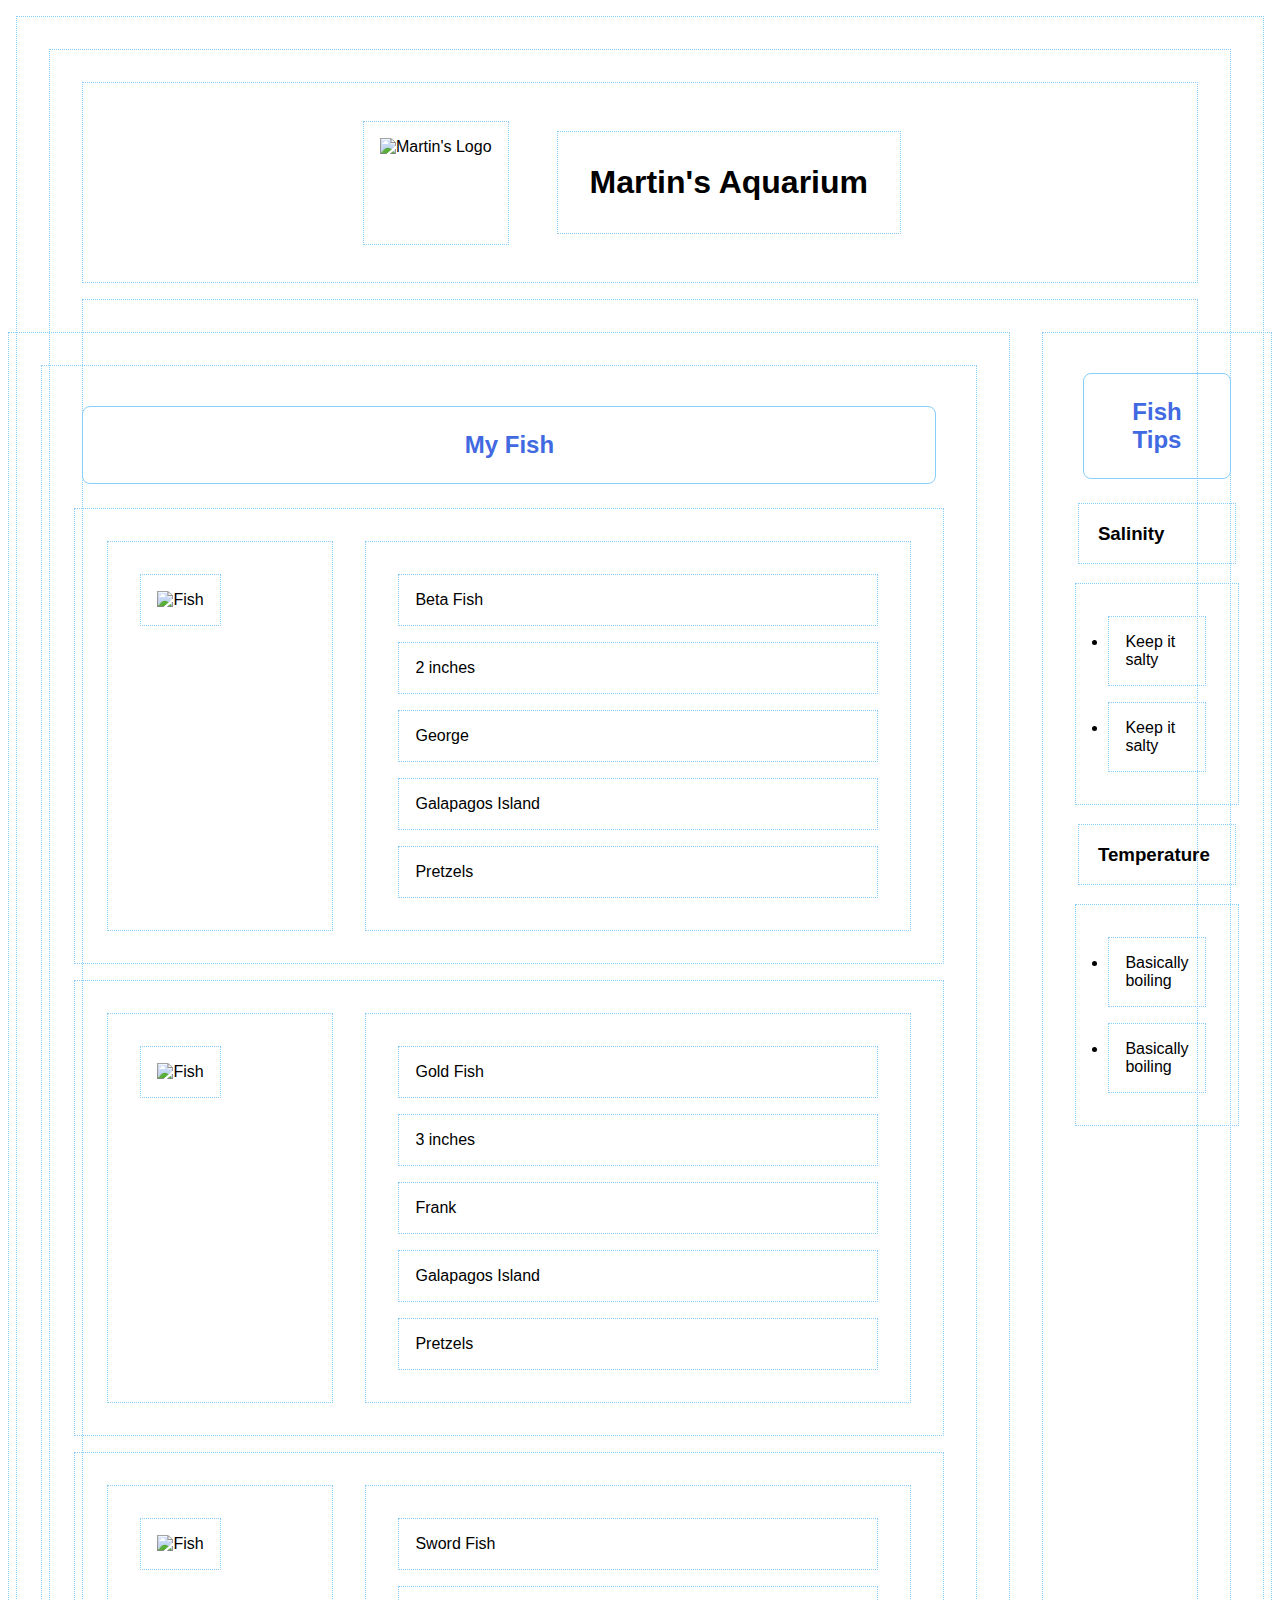
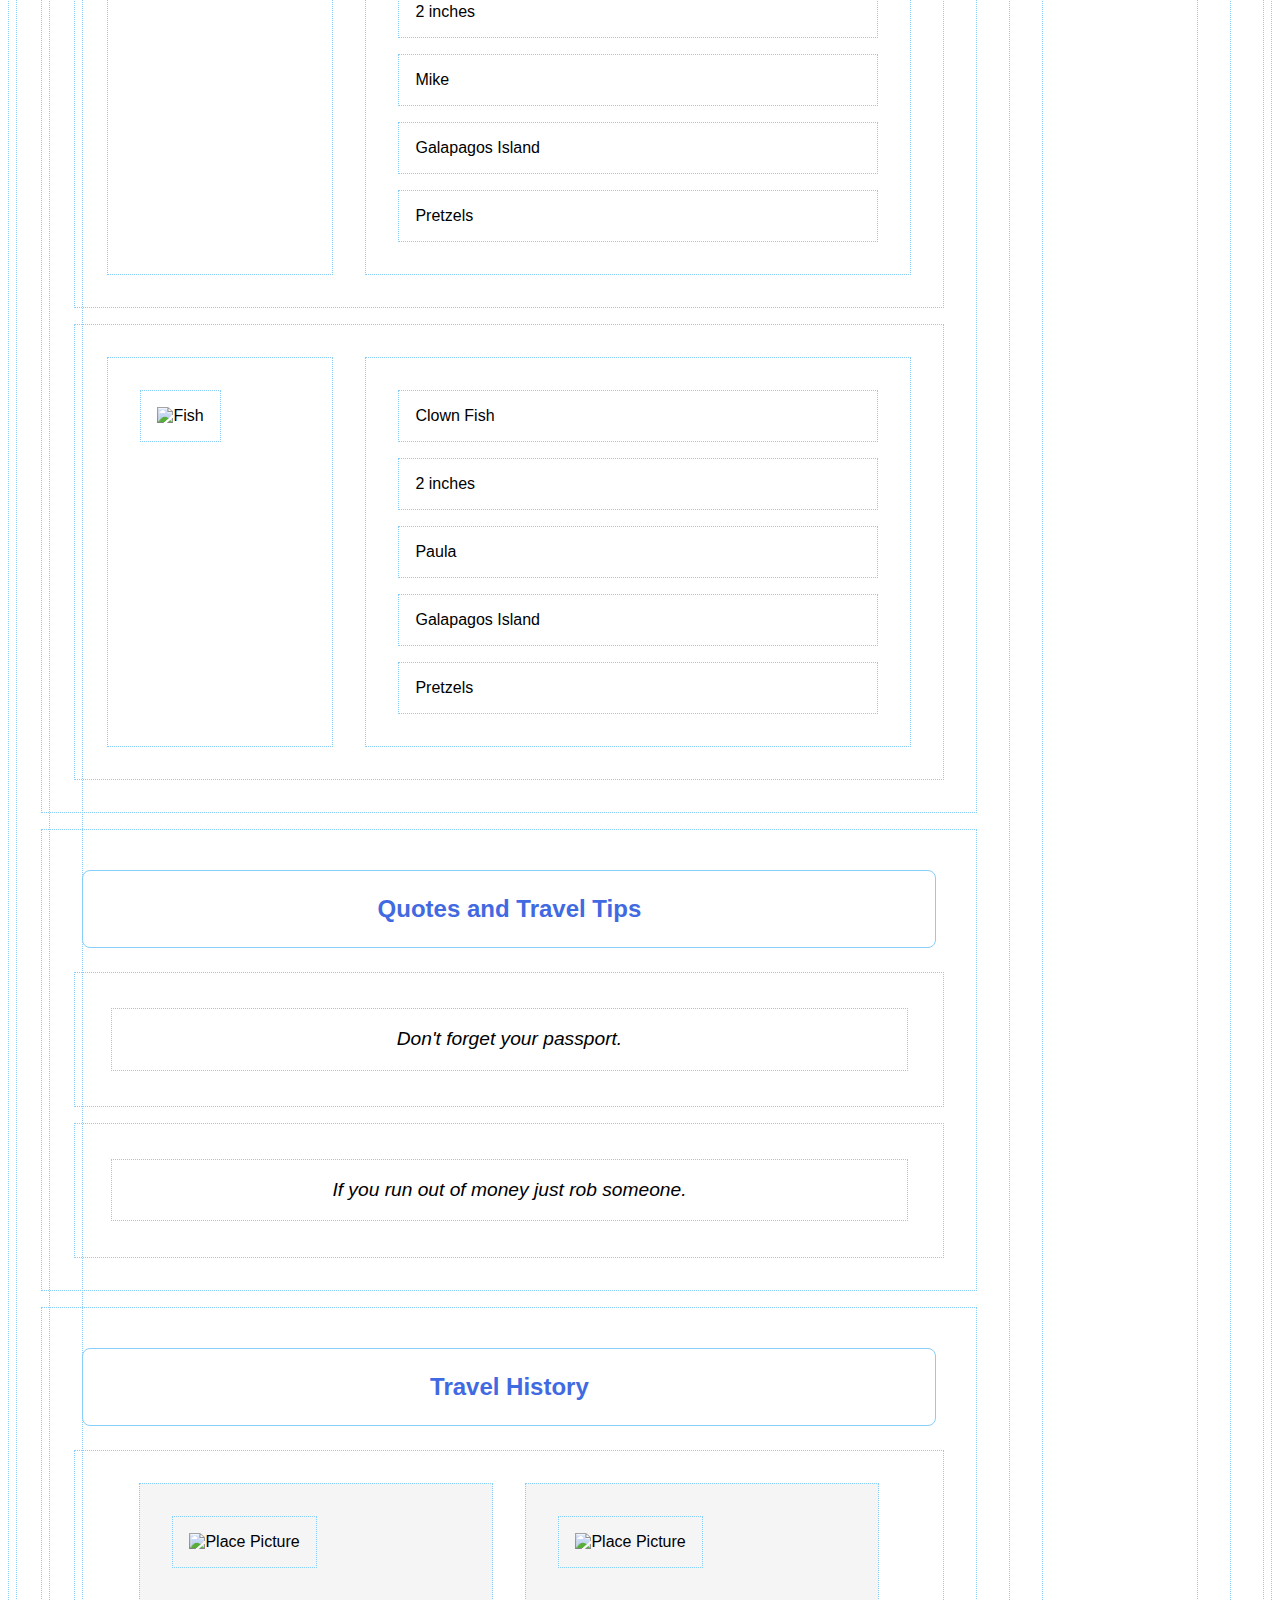
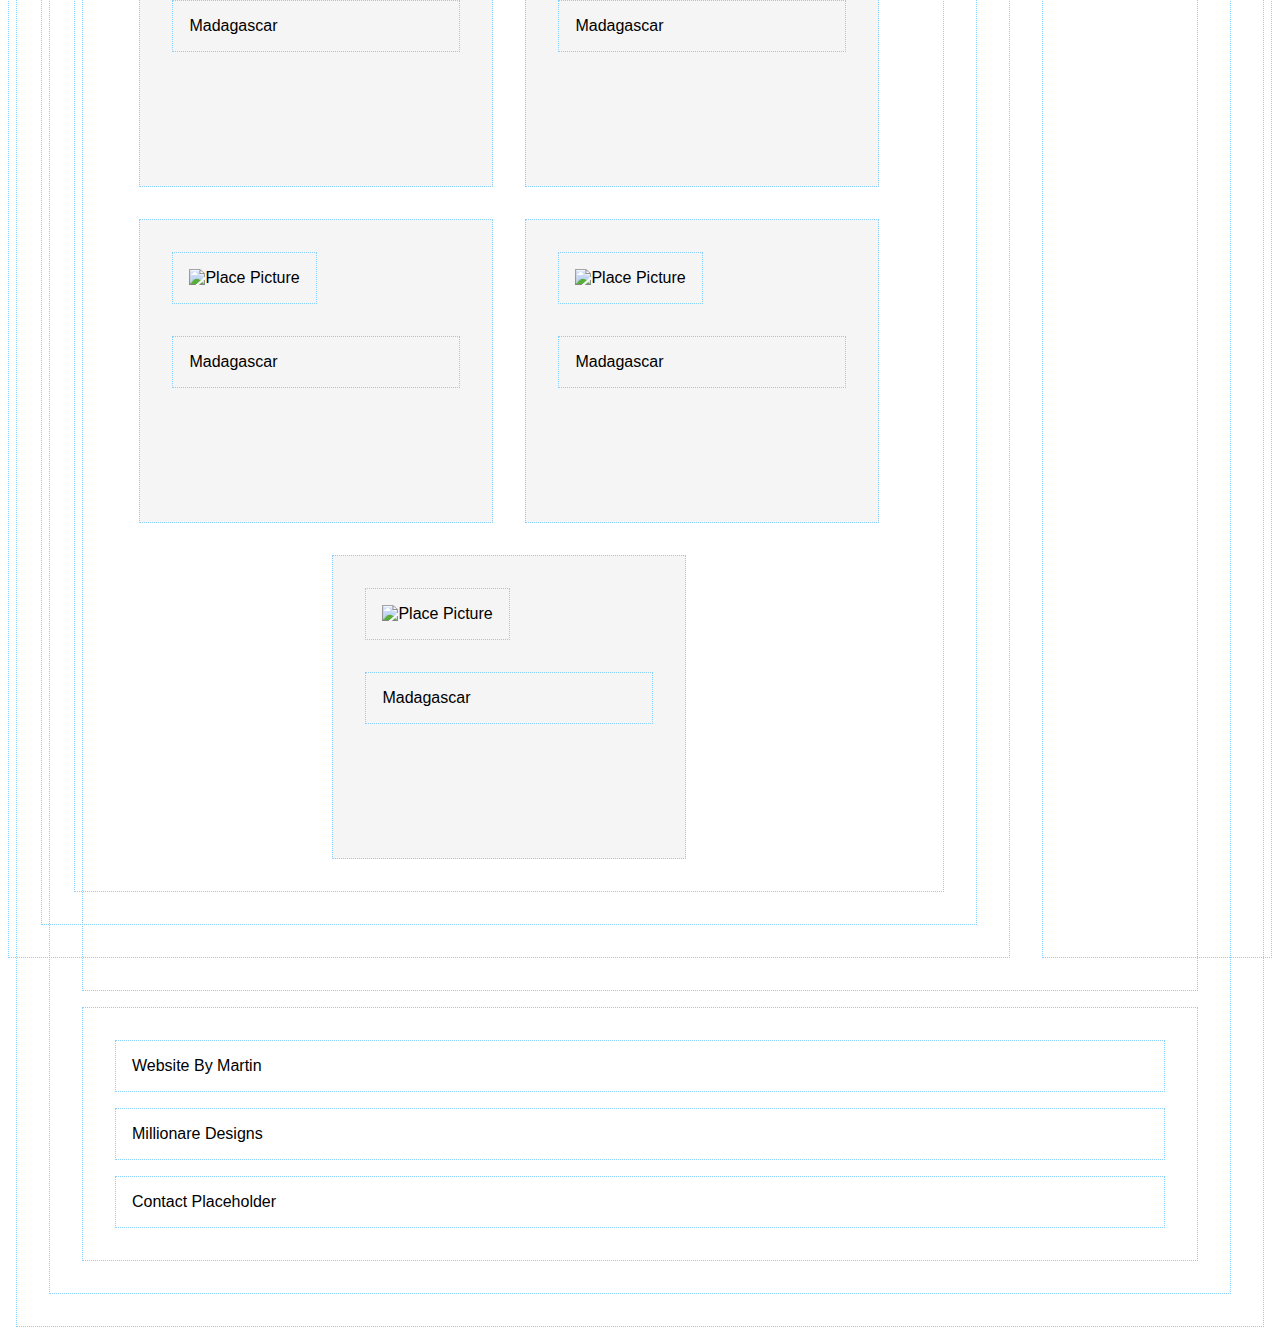
==== index.html @ 2d5947cf "Created basic site framework" ====
<!DOCTYPE html>
<html lang="en">
<head>
    <meta charset="UTF-8">
    <meta name="viewport" content="width=device-width, initial-scale=1.0">
    <link rel="stylesheet" href="styles/main.css">
    <title>Martin's Aquarium</title>
</head>
<body>
    <!-- Page Header -->
    <header class="banner">
        <img src="https://st2.depositphotos.com/4398873/6568/v/600/depositphotos_65685441-stock-illustration-fish-logo-template.jpg" alt="Martin's Logo">
        <h1>Martin's Aquarium</h1>
    </header>
    
    <!-- Main Content Container -->

    <div class="wrapper">
        <main>
            <article>
                <h2 class="section-header">My Fish</h2>
                <section class="fish-card">
                    <div class="img-box">
                        <img class="fish-img" src="https://i.pinimg.com/originals/0d/5f/ab/0d5fab1cb9b0871daa8568bd891f697b.jpg" alt="Fish" >
                    </div>
                    <div class="stat-grid">                    
                        <p class="fish-stats">Beta Fish</p>
                        <p class="fish-stats">2 inches</p>
                        <p class="fish-stats">George</p>
                        <p class="fish-stats">Galapagos Island</p>
                        <p class="fish-stats">Pretzels</p>
                    </div>
                </section>
                <section class="fish-card">
                    <div class="img-box">
                        <img class="fish-img" src="https://i.pinimg.com/originals/0d/5f/ab/0d5fab1cb9b0871daa8568bd891f697b.jpg" alt="Fish" >
                    </div>
                    <div class="stat-grid">
                        <p class="fish-stats">Gold Fish</p>
                        <p class="fish-stats">3 inches</p>
                        <p class="fish-stats">Frank</p>
                        <p class="fish-stats">Galapagos Island</p>
                        <p class="fish-stats">Pretzels</p>
                    </div>
                </section>
                <section class="fish-card">
                    <div class="img-box">
                        <img class="fish-img" src="https://i.pinimg.com/originals/0d/5f/ab/0d5fab1cb9b0871daa8568bd891f697b.jpg" alt="Fish" >
                    </div>
                    <div class="stat-grid">
                        <p class="fish-stats">Sword Fish</p>
                        <p class="fish-stats">2 inches</p>
                        <p class="fish-stats">Mike</p>
                        <p class="fish-stats">Galapagos Island</p>
                        <p class="fish-stats">Pretzels</p>
                    </div>
                </section>
                <section class="fish-card">
                    <div class="img-box">
                        <img class="fish-img" src="https://i.pinimg.com/originals/0d/5f/ab/0d5fab1cb9b0871daa8568bd891f697b.jpg" alt="Fish" >
                    </div>
                    <div class="stat-grid">
                        <p class="fish-stats">Clown Fish</p>
                        <p class="fish-stats">2 inches</p>
                        <p class="fish-stats">Paula</p>
                        <p class="fish-stats">Galapagos Island</p>
                        <p class="fish-stats">Pretzels</p>
                    </div>
                </section>
            </article>
    
            <!-- Quote Container -->
    
            <article class="site-article">
                <h2 class="section-header">Quotes and Travel Tips</h2>
                <blockquote>
                    <p class="personal-quote">Don't forget your passport.</p>
                </blockquote>
                <blockquote>
                    <p class="personal-quote">If you run out of money just rob someone.</p>
                </blockquote>
            </article>
        
            <!-- Location List Container -->
    
            <article class="site-card">
                <h2 class="section-header">Travel History</h2>
                <div class="flex-grid">
                    <section class="location-card">
                        <img src="https://www.telegraph.co.uk/content/dam/Travel/2017/june/madagascar-miavana.jpg" alt="Place Picture" >
                        <p>Madagascar</p>
                    </section>
                    <section class="location-card">
                        <img src="https://www.telegraph.co.uk/content/dam/Travel/2017/june/madagascar-miavana.jpg" alt="Place Picture" >
                        <p>Madagascar</p>
                    </section>
                    <section class="location-card">
                        <img src="https://www.telegraph.co.uk/content/dam/Travel/2017/june/madagascar-miavana.jpg" alt="Place Picture" >
                        <p>Madagascar</p>
                    </section>
                    <section class="location-card">
                        <img src="https://www.telegraph.co.uk/content/dam/Travel/2017/june/madagascar-miavana.jpg" alt="Place Picture" >
                        <p>Madagascar</p>
                    </section>
                    <section class="location-card">
                        <img src="https://www.telegraph.co.uk/content/dam/Travel/2017/june/madagascar-miavana.jpg" alt="Place Picture" >
                        <p>Madagascar</p>
                    </section>
                </div>
            </article>
        </main>
    
        <!-- Side bar with fresh fish tips -->
    
        <aside>
            <h2 class="section-header">Fish Tips</h2>
            <h3>Salinity</h3>
            <ul>
                <li>Keep it salty</li>
                <li>Keep it salty</li>
            </ul>
            <h3>Temperature</h3>
            <ul>
                <li>Basically boiling</li>
                <li>Basically boiling</li>
            </ul>
        </aside>
    </div>

    <footer>
        <p>Website By Martin</p>
        <p>Millionare Designs</p>
        <p>Contact Placeholder</p>
    </footer>
</body>
</html>
---- styles/main.css ----
* {
    border: 1px dotted lightskyblue;
    padding: 1em;
    margin: 1em;
    font-family: Arial, Helvetica, sans-serif;
}

img {
    height: 10vh;
}

.banner {
    display: flex;
    justify-content: center;
    align-items: center;
}

.wrapper {
    display: flex;
    justify-content: center;
}

.flex-grid {
    display: flex;
    flex-wrap: wrap;
    justify-content: center;
    align-items: center;
}

.section-header {
    text-align: center;
    font-weight: bold;
    color: royalblue;
    border: 1px solid lightskyblue;
    border-radius: .5rem;
}

.fish-card {
    display: flex;
}

.img-box {
    display: inline-block;
    /* justify-content: right; */
    /* align-items: right; */
    width: 15vw;
}

.fish-img {
    width: 70%;
    height: 50%;
}

.stat-grid {
    display: inline-block;
    /* justify-content: center; */
    /* align-items: right; */
    width: 40vw;
}

.personal-quote {
    text-align: center;
    font-style: italic;
    font-size: 1.2em;
}

.location-card {
    width: 25vw;
    height: 30vh;
    background-color: whitesmoke;
}
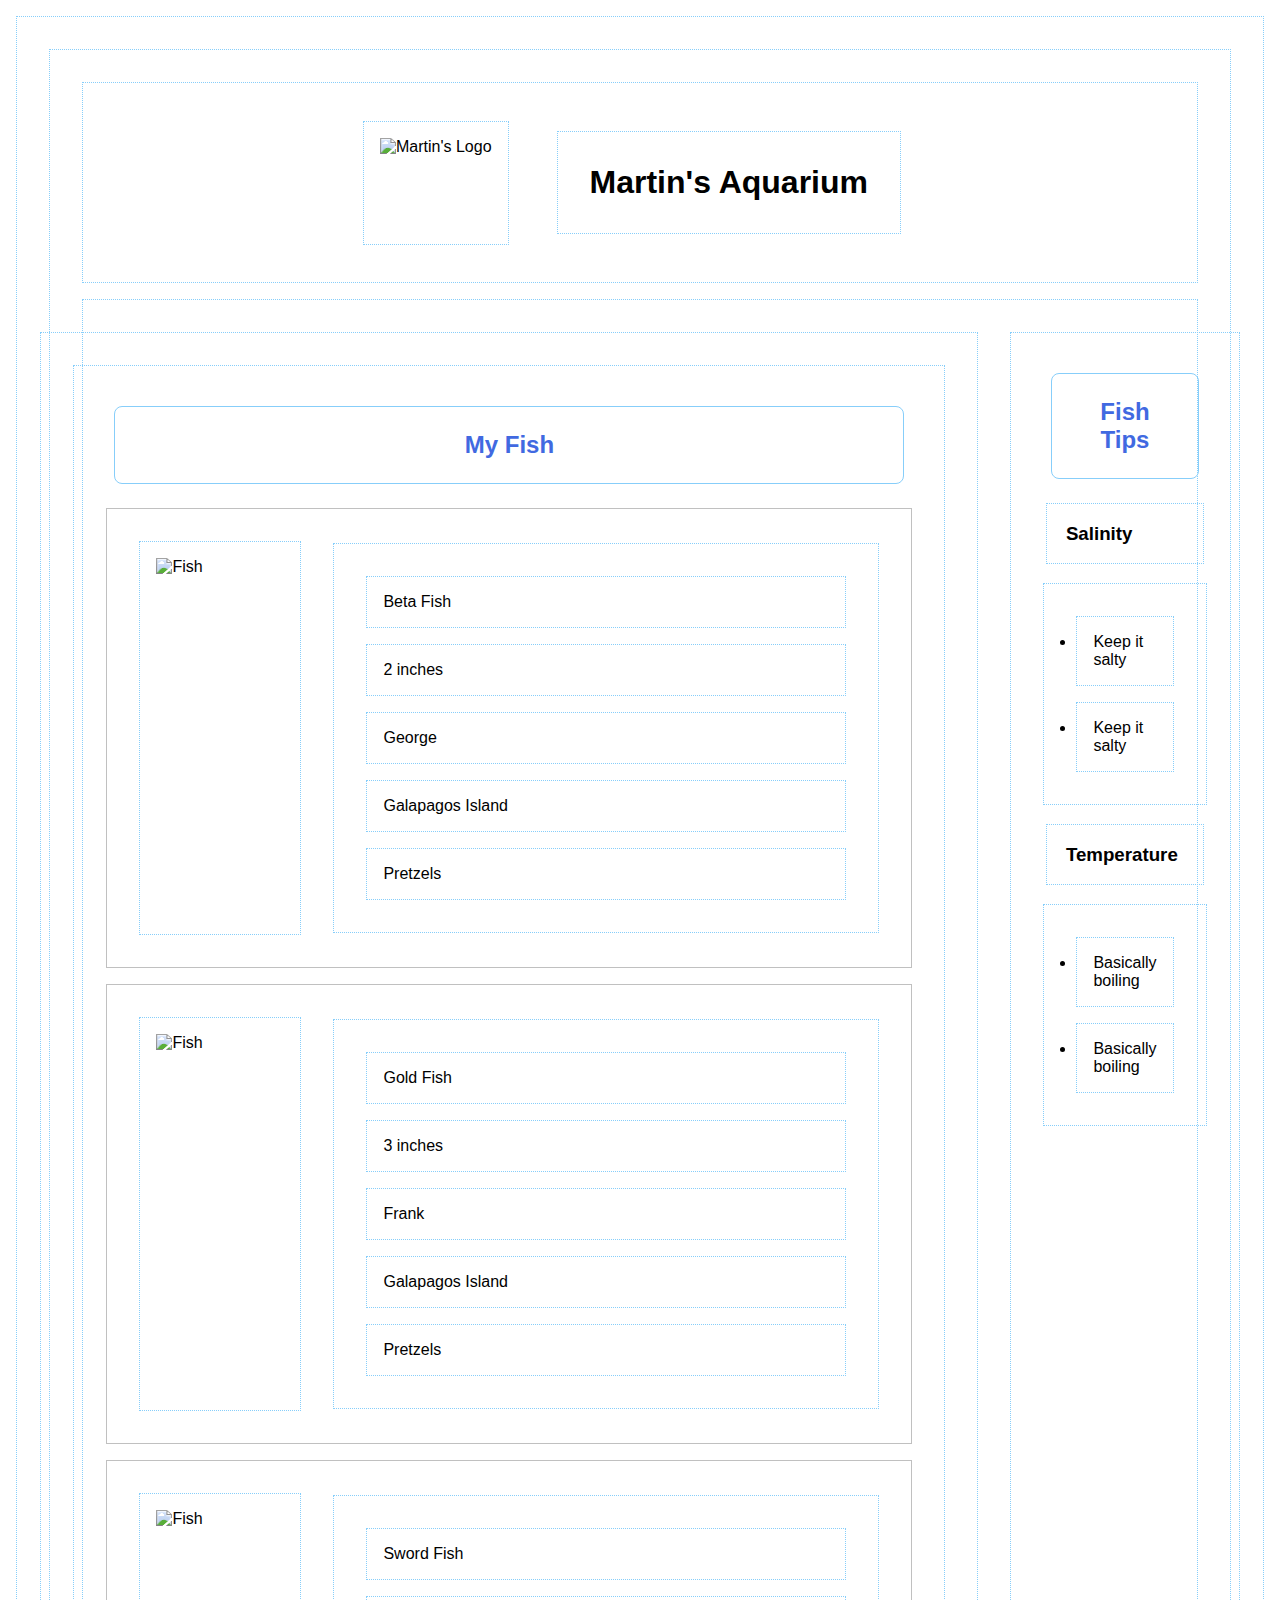
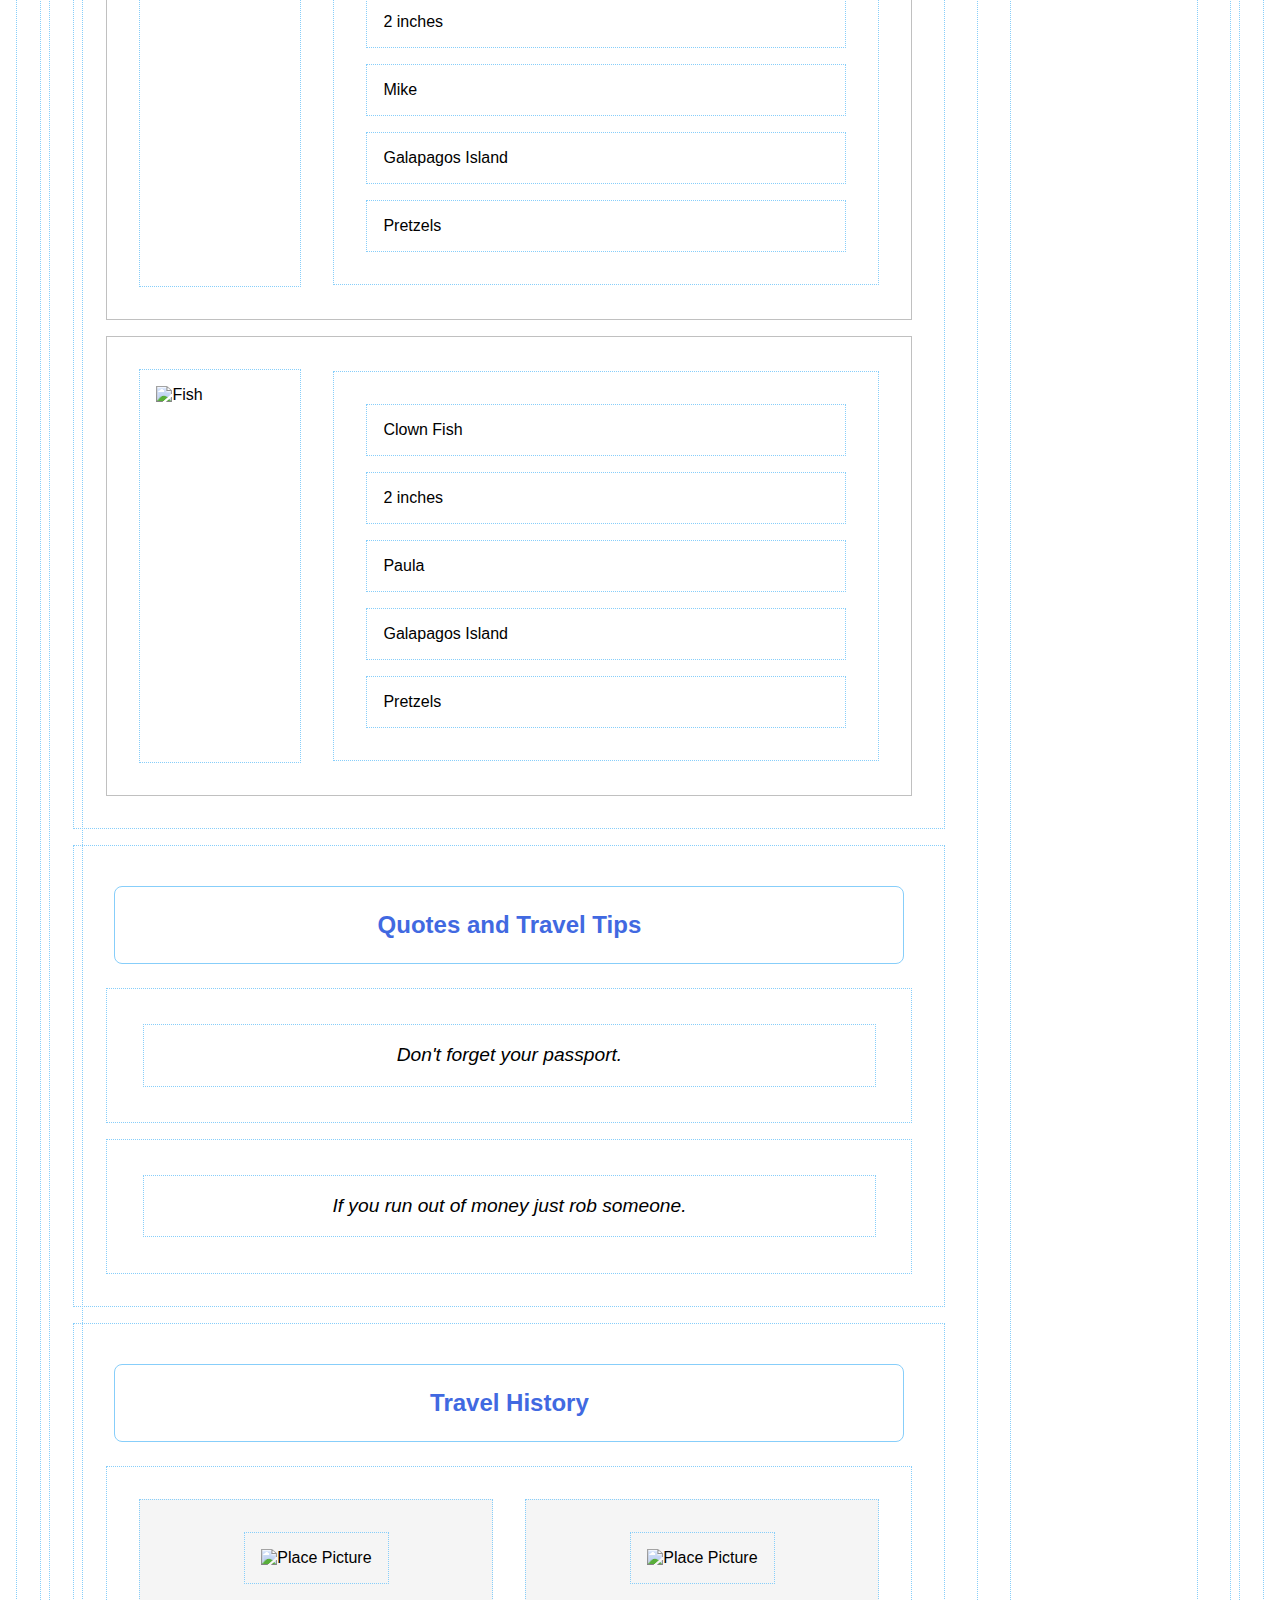
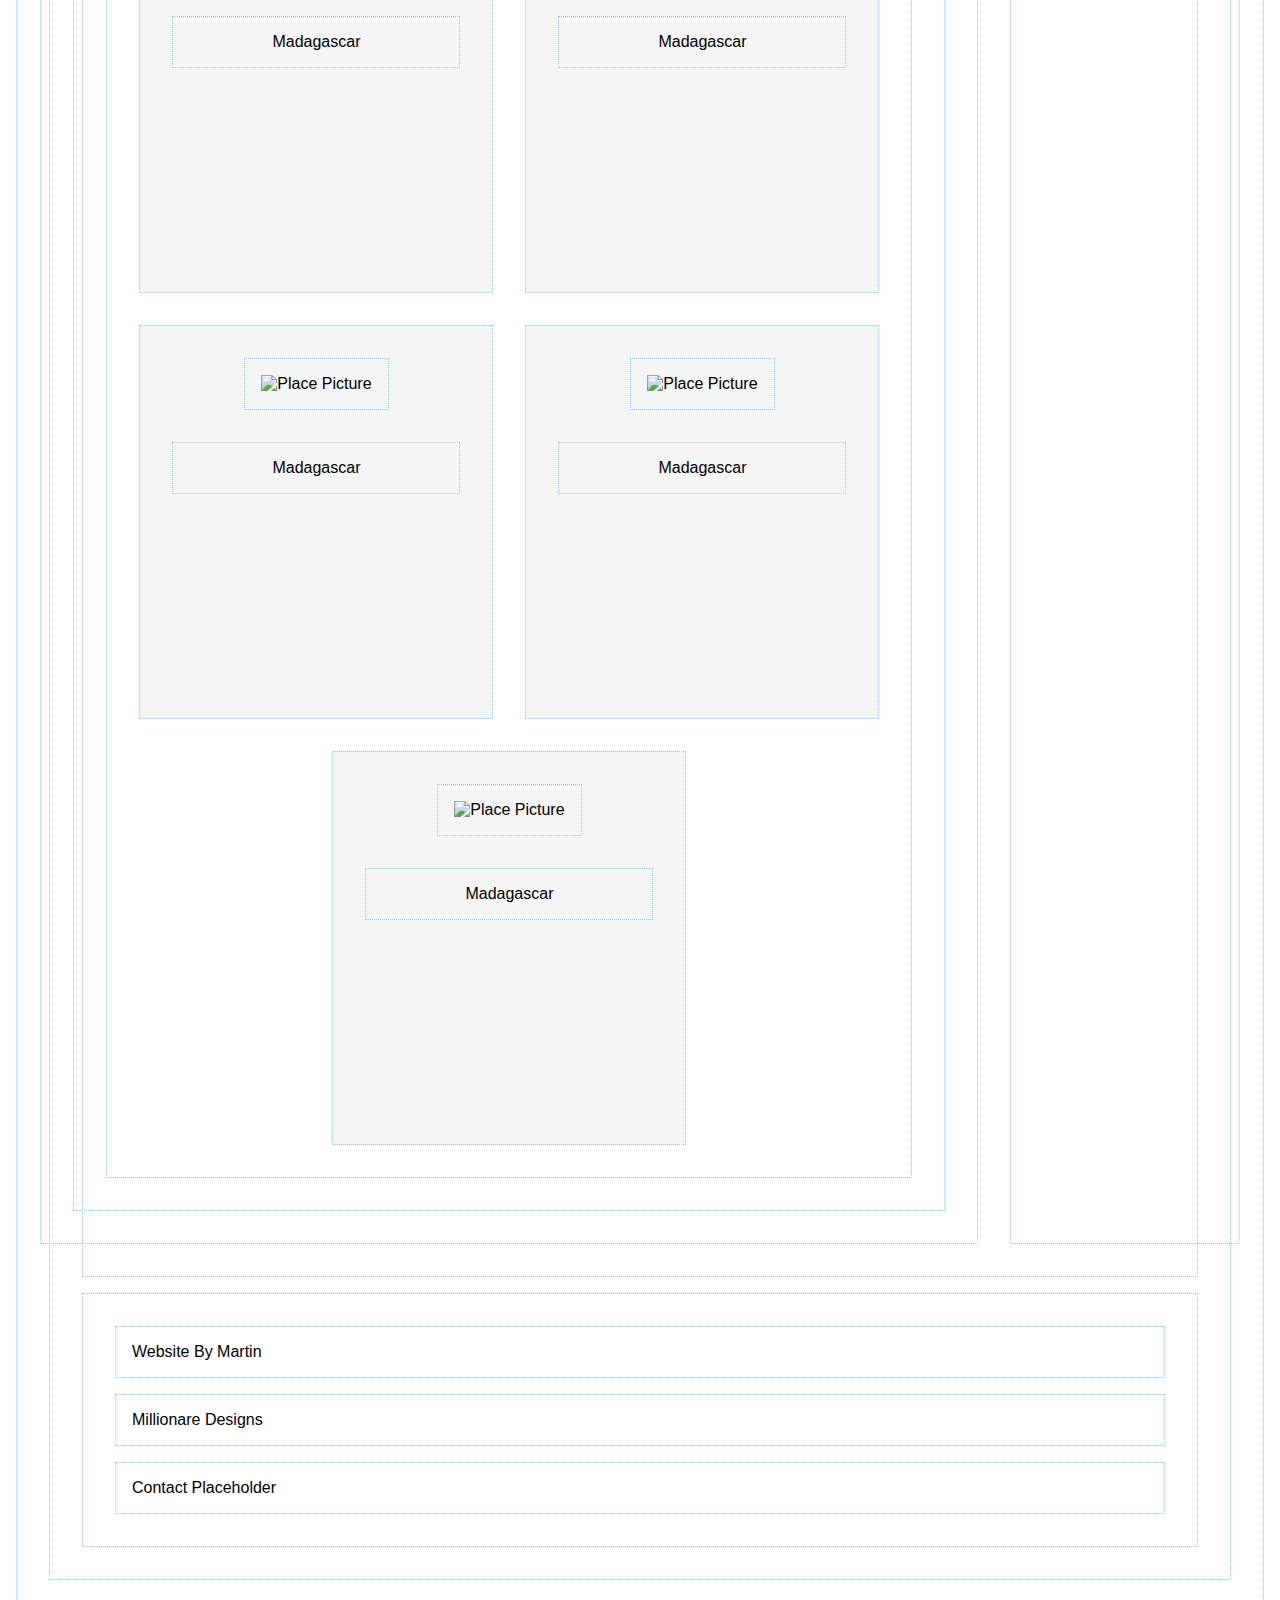
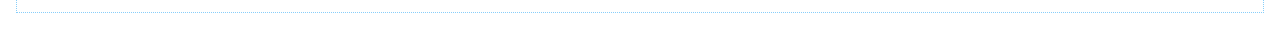
==== commit ddd4967d: "Updated css with background colors. Removed borders.." ====
--- a/index.html
+++ b/index.html
@@ -20,9 +20,7 @@
             <article>
                 <h2 class="section-header">My Fish</h2>
                 <section class="fish-card">
-                    <div class="img-box">
-                        <img class="fish-img" src="https://i.pinimg.com/originals/0d/5f/ab/0d5fab1cb9b0871daa8568bd891f697b.jpg" alt="Fish" >
-                    </div>
+                    <img class="fish-img" src="https://i.pinimg.com/originals/0d/5f/ab/0d5fab1cb9b0871daa8568bd891f697b.jpg" alt="Fish" >
                     <div class="stat-grid">                    
                         <p class="fish-stats">Beta Fish</p>
                         <p class="fish-stats">2 inches</p>
@@ -32,9 +30,7 @@
                     </div>
                 </section>
                 <section class="fish-card">
-                    <div class="img-box">
-                        <img class="fish-img" src="https://i.pinimg.com/originals/0d/5f/ab/0d5fab1cb9b0871daa8568bd891f697b.jpg" alt="Fish" >
-                    </div>
+                    <img class="fish-img" src="https://i.pinimg.com/originals/0d/5f/ab/0d5fab1cb9b0871daa8568bd891f697b.jpg" alt="Fish" >
                     <div class="stat-grid">
                         <p class="fish-stats">Gold Fish</p>
                         <p class="fish-stats">3 inches</p>
@@ -44,9 +40,7 @@
                     </div>
                 </section>
                 <section class="fish-card">
-                    <div class="img-box">
-                        <img class="fish-img" src="https://i.pinimg.com/originals/0d/5f/ab/0d5fab1cb9b0871daa8568bd891f697b.jpg" alt="Fish" >
-                    </div>
+                    <img class="fish-img" src="https://i.pinimg.com/originals/0d/5f/ab/0d5fab1cb9b0871daa8568bd891f697b.jpg" alt="Fish" >
                     <div class="stat-grid">
                         <p class="fish-stats">Sword Fish</p>
                         <p class="fish-stats">2 inches</p>
@@ -56,9 +50,7 @@
                     </div>
                 </section>
                 <section class="fish-card">
-                    <div class="img-box">
-                        <img class="fish-img" src="https://i.pinimg.com/originals/0d/5f/ab/0d5fab1cb9b0871daa8568bd891f697b.jpg" alt="Fish" >
-                    </div>
+                    <img class="fish-img" src="https://i.pinimg.com/originals/0d/5f/ab/0d5fab1cb9b0871daa8568bd891f697b.jpg" alt="Fish" >
                     <div class="stat-grid">
                         <p class="fish-stats">Clown Fish</p>
                         <p class="fish-stats">2 inches</p>
--- a/styles/main.css
+++ b/styles/main.css
@@ -23,8 +23,8 @@
 .flex-grid {
     display: flex;
     flex-wrap: wrap;
-    justify-content: center;
-    align-items: center;
+    justify-content: space-evenly;
+    text-align: center;
 }
 
 .section-header {
@@ -37,18 +37,13 @@
 
 .fish-card {
     display: flex;
-}
-
-.img-box {
-    display: inline-block;
-    /* justify-content: right; */
-    /* align-items: right; */
-    width: 15vw;
+    align-items: center;
+    border: 1px solid silver;
 }
 
 .fish-img {
-    width: 70%;
-    height: 50%;
+    width: 10vw;
+    height: 40vh;
 }
 
 .stat-grid {
@@ -66,6 +61,11 @@
 
 .location-card {
     width: 25vw;
-    height: 30vh;
+    height: 40vh;
     background-color: whitesmoke;
+}
+
+.location-card img {
+    width: 70%;
+    height: 40%;
 }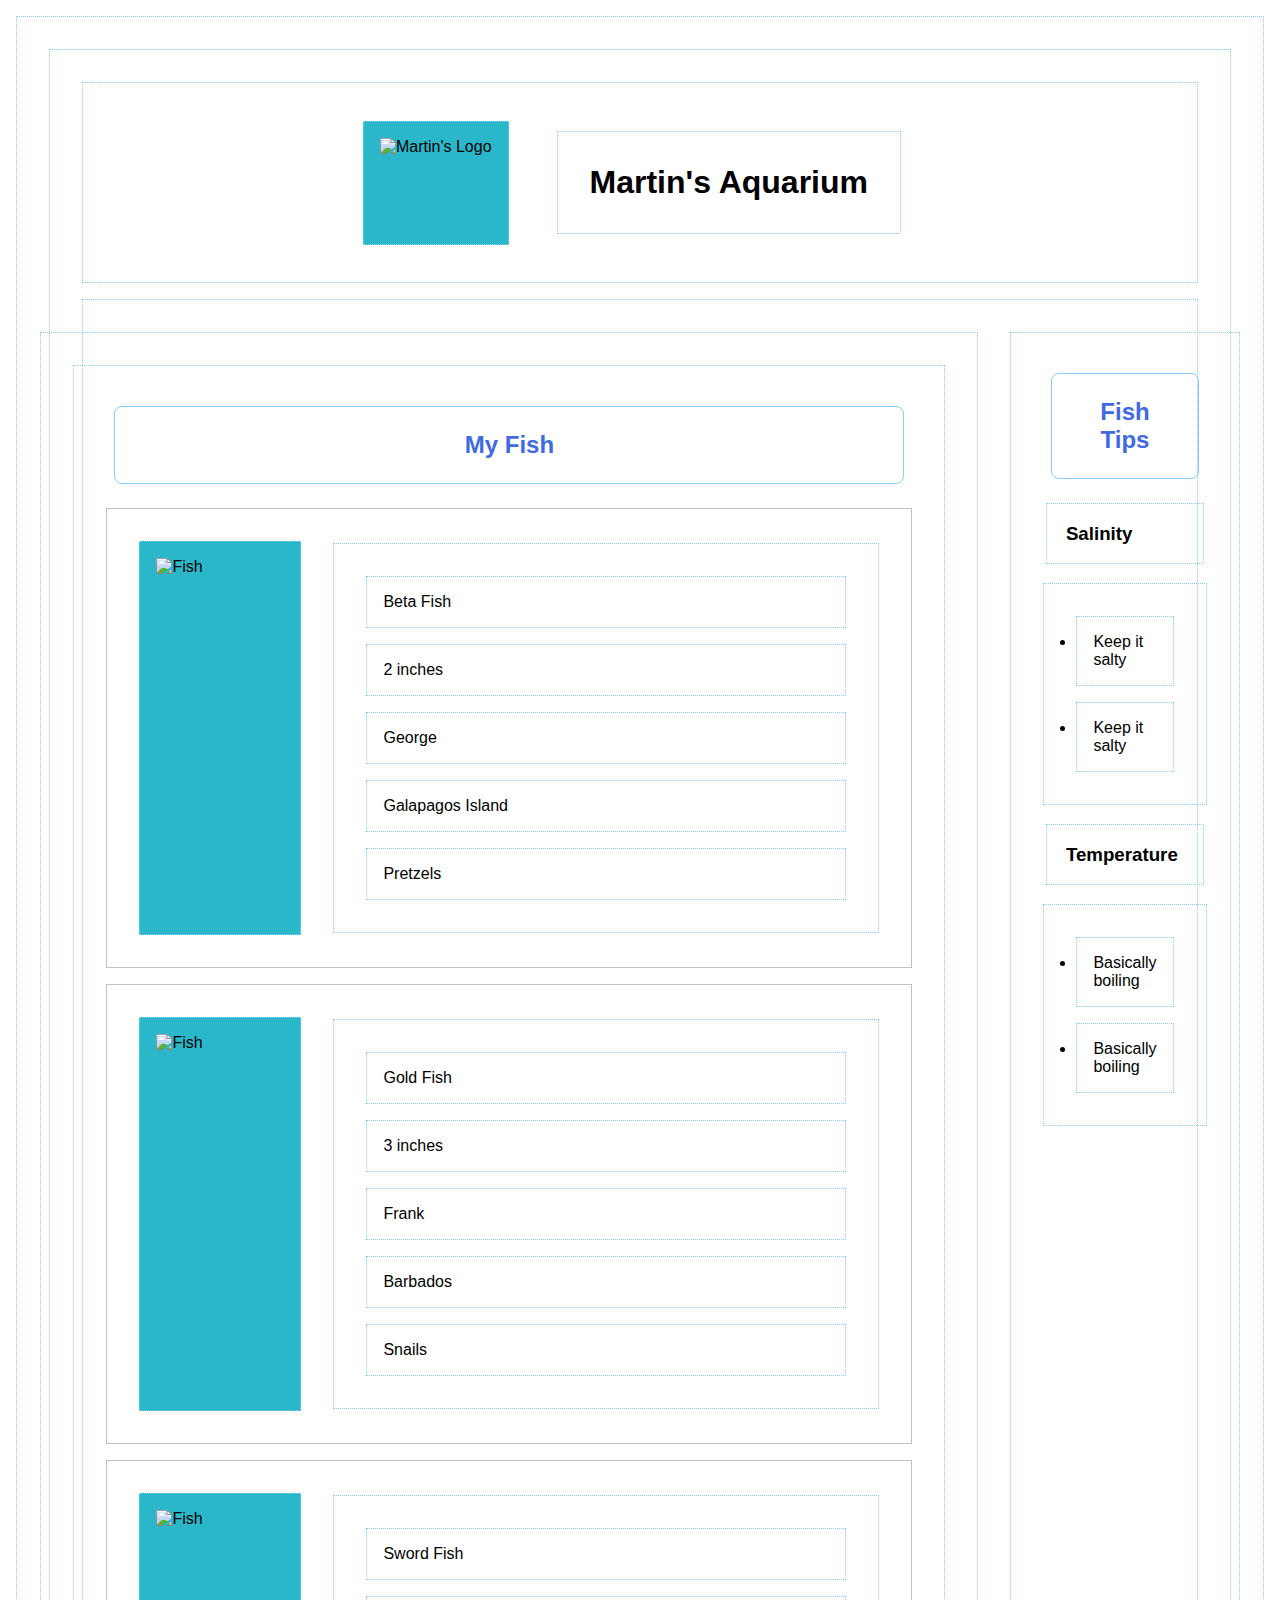
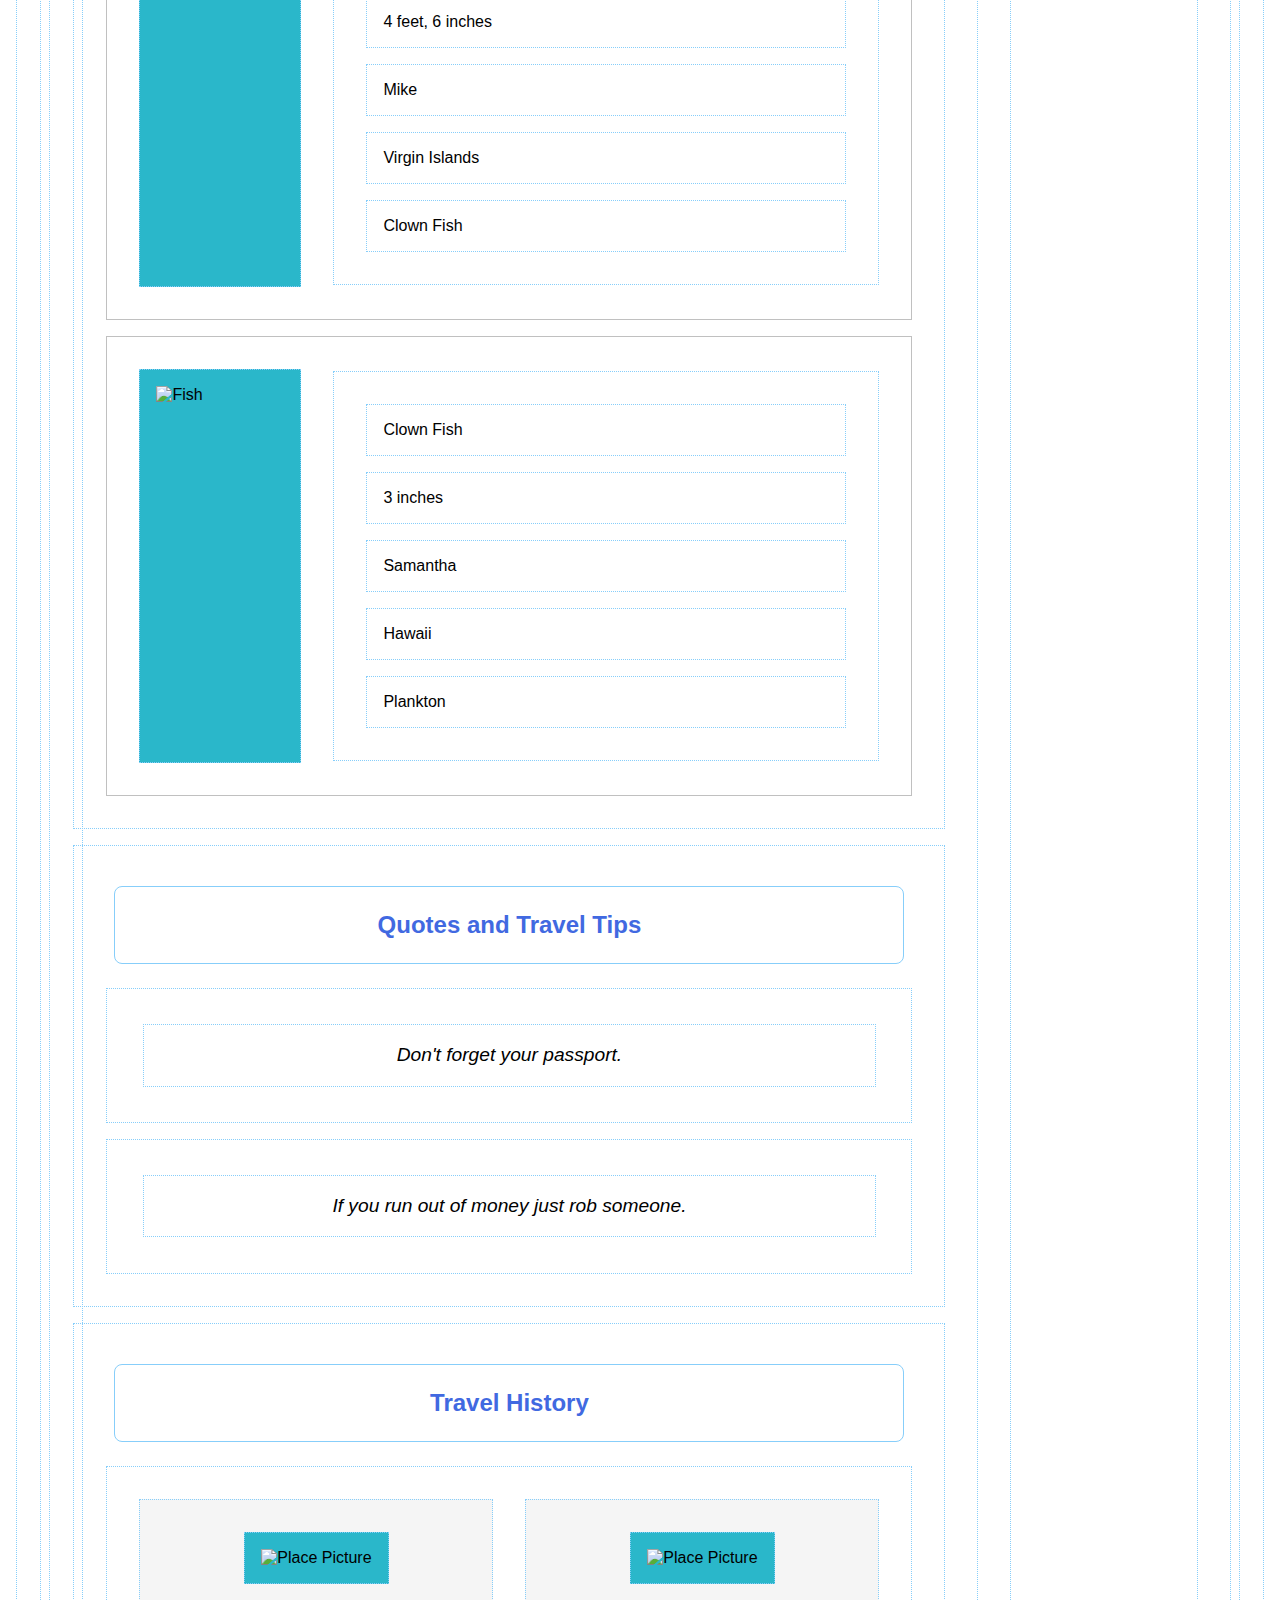
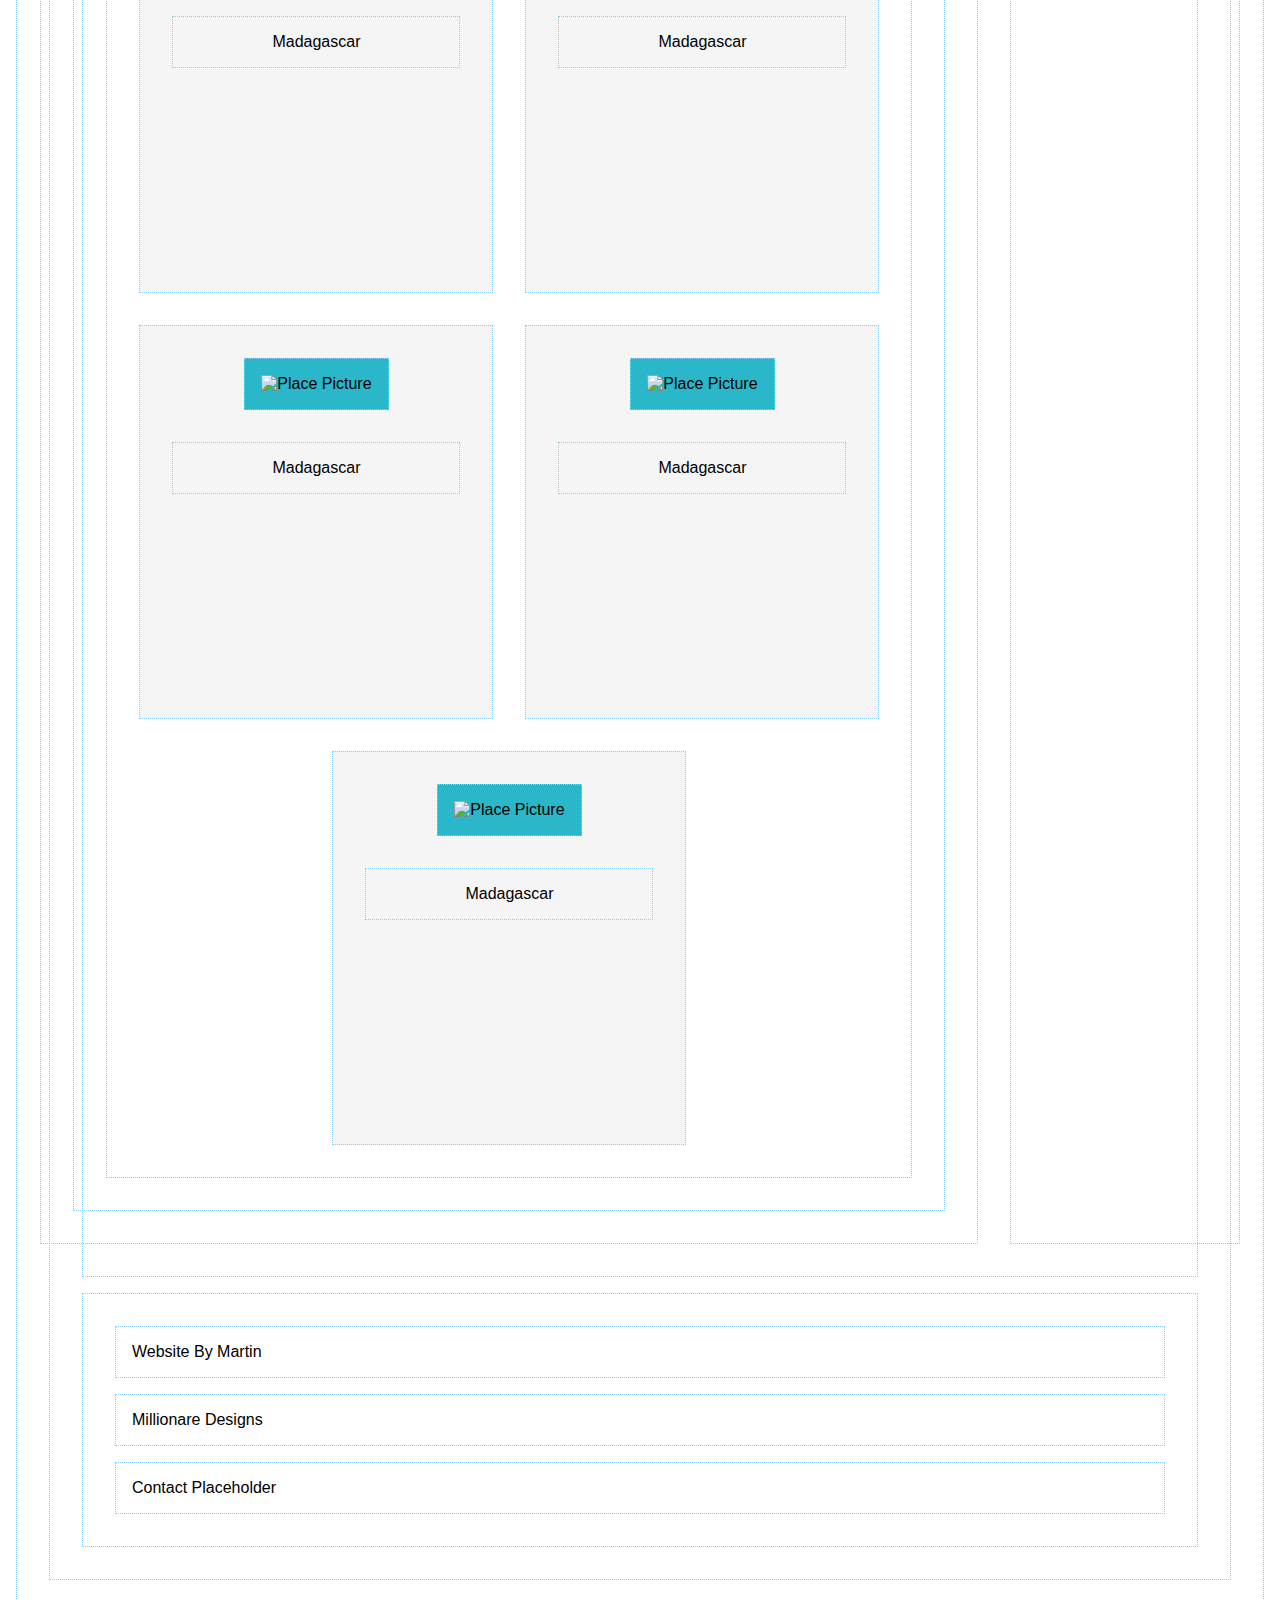
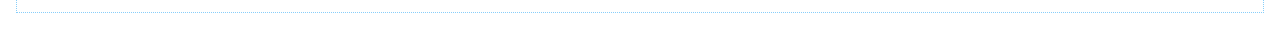
==== commit fd7c5ffa: "Created FishDataProvider.js with an array of objects to build a library of fish. Updated index.html " ====
--- a/index.html
+++ b/index.html
@@ -1,18 +1,21 @@
 <!DOCTYPE html>
 <html lang="en">
+
 <head>
     <meta charset="UTF-8">
     <meta name="viewport" content="width=device-width, initial-scale=1.0">
     <link rel="stylesheet" href="styles/main.css">
     <title>Martin's Aquarium</title>
 </head>
+
 <body>
     <!-- Page Header -->
     <header class="banner">
-        <img src="https://st2.depositphotos.com/4398873/6568/v/600/depositphotos_65685441-stock-illustration-fish-logo-template.jpg" alt="Martin's Logo">
+        <img src="https://st2.depositphotos.com/4398873/6568/v/600/depositphotos_65685441-stock-illustration-fish-logo-template.jpg"
+            alt="Martin's Logo">
         <h1>Martin's Aquarium</h1>
     </header>
-    
+
     <!-- Main Content Container -->
 
     <div class="wrapper">
@@ -20,8 +23,9 @@
             <article>
                 <h2 class="section-header">My Fish</h2>
                 <section class="fish-card">
-                    <img class="fish-img" src="https://i.pinimg.com/originals/0d/5f/ab/0d5fab1cb9b0871daa8568bd891f697b.jpg" alt="Fish" >
-                    <div class="stat-grid">                    
+                    <img class="fish-img"
+                        src="https://i.pinimg.com/originals/0d/5f/ab/0d5fab1cb9b0871daa8568bd891f697b.jpg" alt="Fish">
+                    <div class="stat-grid">
                         <p class="fish-stats">Beta Fish</p>
                         <p class="fish-stats">2 inches</p>
                         <p class="fish-stats">George</p>
@@ -30,39 +34,42 @@
                     </div>
                 </section>
                 <section class="fish-card">
-                    <img class="fish-img" src="https://i.pinimg.com/originals/0d/5f/ab/0d5fab1cb9b0871daa8568bd891f697b.jpg" alt="Fish" >
+                    <img class="fish-img"
+                        src="https://i.pinimg.com/originals/0d/5f/ab/0d5fab1cb9b0871daa8568bd891f697b.jpg" alt="Fish">
                     <div class="stat-grid">
                         <p class="fish-stats">Gold Fish</p>
                         <p class="fish-stats">3 inches</p>
                         <p class="fish-stats">Frank</p>
-                        <p class="fish-stats">Galapagos Island</p>
-                        <p class="fish-stats">Pretzels</p>
+                        <p class="fish-stats">Barbados</p>
+                        <p class="fish-stats">Snails</p>
                     </div>
                 </section>
                 <section class="fish-card">
-                    <img class="fish-img" src="https://i.pinimg.com/originals/0d/5f/ab/0d5fab1cb9b0871daa8568bd891f697b.jpg" alt="Fish" >
+                    <img class="fish-img"
+                        src="https://i.pinimg.com/originals/0d/5f/ab/0d5fab1cb9b0871daa8568bd891f697b.jpg" alt="Fish">
                     <div class="stat-grid">
                         <p class="fish-stats">Sword Fish</p>
-                        <p class="fish-stats">2 inches</p>
+                        <p class="fish-stats">4 feet, 6 inches</p>
                         <p class="fish-stats">Mike</p>
-                        <p class="fish-stats">Galapagos Island</p>
-                        <p class="fish-stats">Pretzels</p>
+                        <p class="fish-stats">Virgin Islands</p>
+                        <p class="fish-stats">Clown Fish</p>
                     </div>
                 </section>
                 <section class="fish-card">
-                    <img class="fish-img" src="https://i.pinimg.com/originals/0d/5f/ab/0d5fab1cb9b0871daa8568bd891f697b.jpg" alt="Fish" >
+                    <img class="fish-img"
+                        src="https://i.pinimg.com/originals/0d/5f/ab/0d5fab1cb9b0871daa8568bd891f697b.jpg" alt="Fish">
                     <div class="stat-grid">
                         <p class="fish-stats">Clown Fish</p>
-                        <p class="fish-stats">2 inches</p>
-                        <p class="fish-stats">Paula</p>
-                        <p class="fish-stats">Galapagos Island</p>
-                        <p class="fish-stats">Pretzels</p>
+                        <p class="fish-stats">3 inches</p>
+                        <p class="fish-stats">Samantha</p>
+                        <p class="fish-stats">Hawaii</p>
+                        <p class="fish-stats">Plankton</p>
                     </div>
                 </section>
             </article>
-    
+
             <!-- Quote Container -->
-    
+
             <article class="site-article">
                 <h2 class="section-header">Quotes and Travel Tips</h2>
                 <blockquote>
@@ -72,38 +79,43 @@
                     <p class="personal-quote">If you run out of money just rob someone.</p>
                 </blockquote>
             </article>
-        
+
             <!-- Location List Container -->
-    
+
             <article class="site-card">
                 <h2 class="section-header">Travel History</h2>
                 <div class="flex-grid">
                     <section class="location-card">
-                        <img src="https://www.telegraph.co.uk/content/dam/Travel/2017/june/madagascar-miavana.jpg" alt="Place Picture" >
+                        <img src="https://www.telegraph.co.uk/content/dam/Travel/2017/june/madagascar-miavana.jpg"
+                            alt="Place Picture">
                         <p>Madagascar</p>
                     </section>
                     <section class="location-card">
-                        <img src="https://www.telegraph.co.uk/content/dam/Travel/2017/june/madagascar-miavana.jpg" alt="Place Picture" >
+                        <img src="https://www.telegraph.co.uk/content/dam/Travel/2017/june/madagascar-miavana.jpg"
+                            alt="Place Picture">
                         <p>Madagascar</p>
                     </section>
                     <section class="location-card">
-                        <img src="https://www.telegraph.co.uk/content/dam/Travel/2017/june/madagascar-miavana.jpg" alt="Place Picture" >
+                        <img src="https://www.telegraph.co.uk/content/dam/Travel/2017/june/madagascar-miavana.jpg"
+                            alt="Place Picture">
                         <p>Madagascar</p>
                     </section>
                     <section class="location-card">
-                        <img src="https://www.telegraph.co.uk/content/dam/Travel/2017/june/madagascar-miavana.jpg" alt="Place Picture" >
+                        <img src="https://www.telegraph.co.uk/content/dam/Travel/2017/june/madagascar-miavana.jpg"
+                            alt="Place Picture">
                         <p>Madagascar</p>
                     </section>
                     <section class="location-card">
-                        <img src="https://www.telegraph.co.uk/content/dam/Travel/2017/june/madagascar-miavana.jpg" alt="Place Picture" >
+                        <img src="https://www.telegraph.co.uk/content/dam/Travel/2017/june/madagascar-miavana.jpg"
+                            alt="Place Picture">
                         <p>Madagascar</p>
                     </section>
                 </div>
             </article>
         </main>
-    
+
         <!-- Side bar with fresh fish tips -->
-    
+
         <aside>
             <h2 class="section-header">Fish Tips</h2>
             <h3>Salinity</h3>
@@ -124,5 +136,9 @@
         <p>Millionare Designs</p>
         <p>Contact Placeholder</p>
     </footer>
+
+    <script src="/scripts/main.js"></script>
+    <script src="/scripts/FishDataProvider.js"></script>
 </body>
+
 </html>--- a/styles/main.css
+++ b/styles/main.css
@@ -5,8 +5,19 @@
     font-family: Arial, Helvetica, sans-serif;
 }
 
+
+:root {
+ /* CSS HEX */
+--pacific-blue: #2ab7caff;
+--orange-yellow-crayola: #fed766ff;
+--gainsboro: #e6e6eaff;
+--davys-grey: #50514fff;
+--fire-opal: #f25f5cff;
+}
+
 img {
     height: 10vh;
+    background-color: var(--pacific-blue);
 }
 
 .banner {
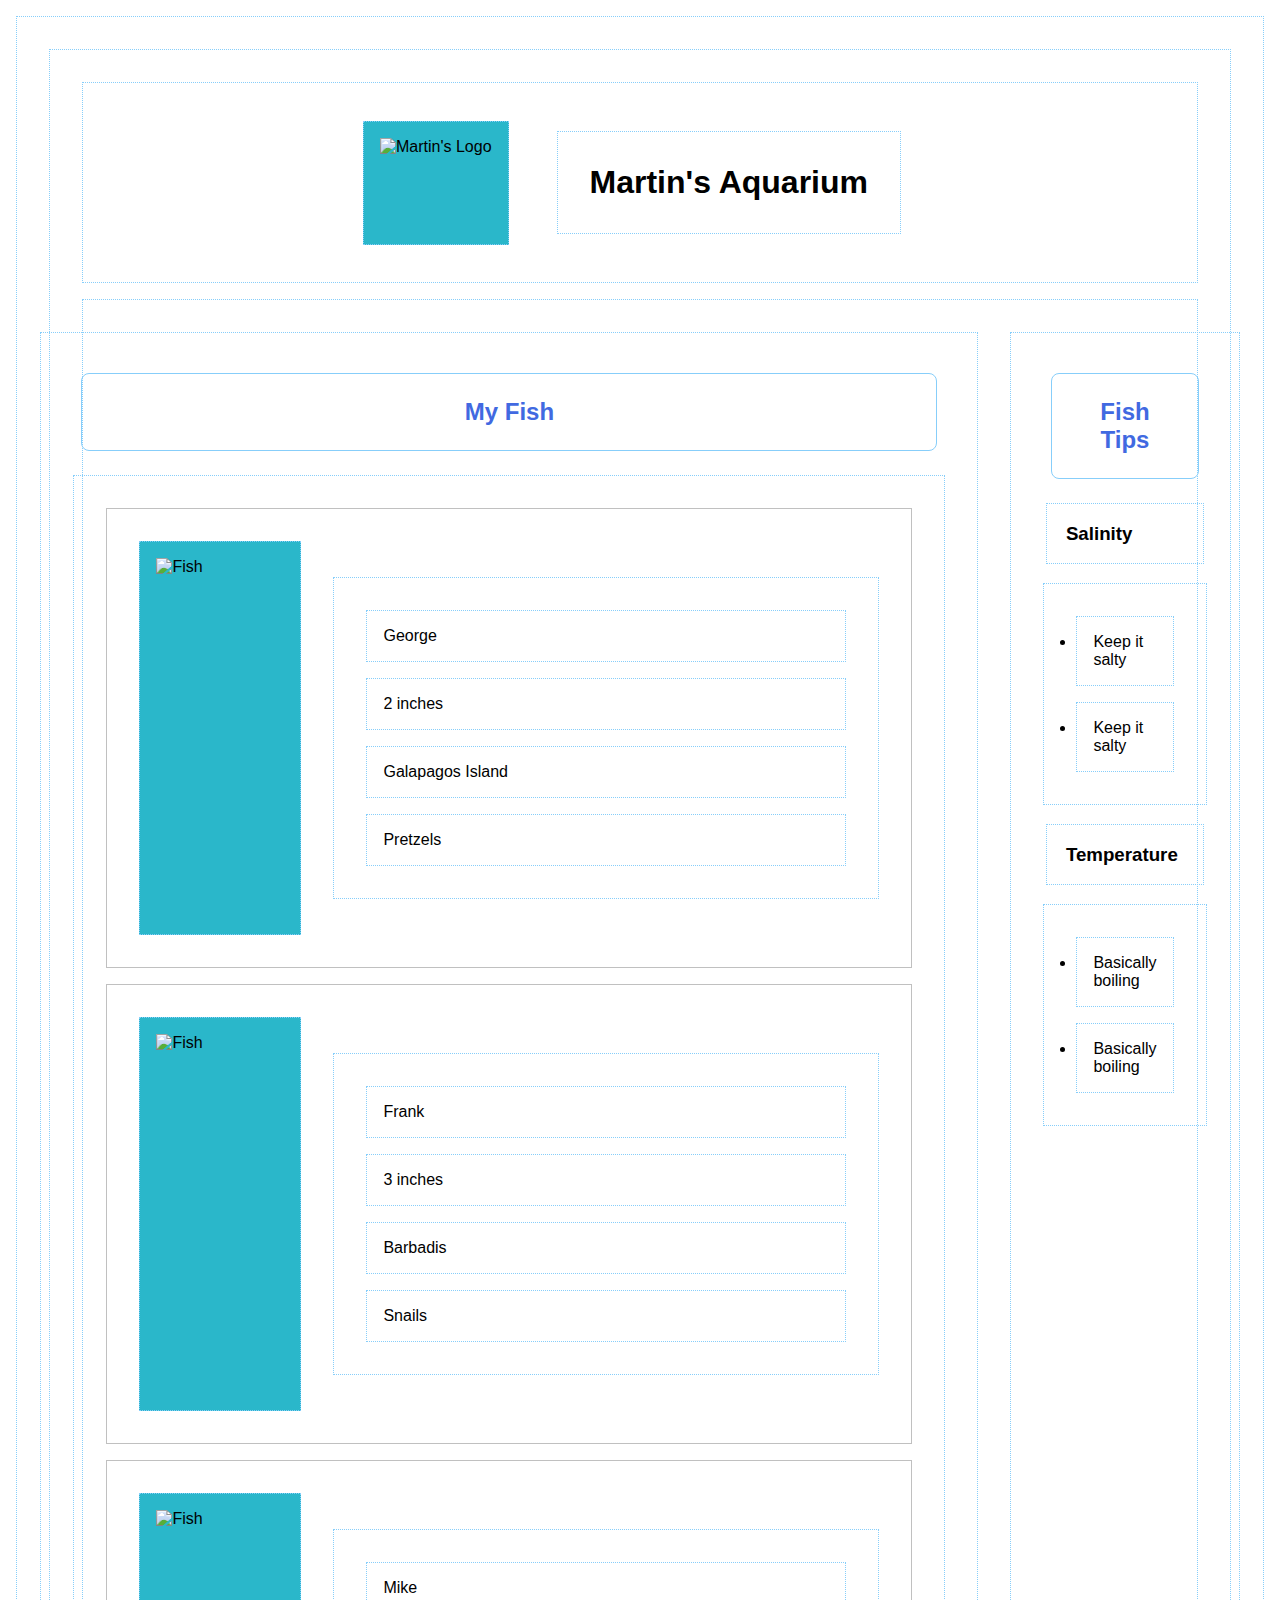
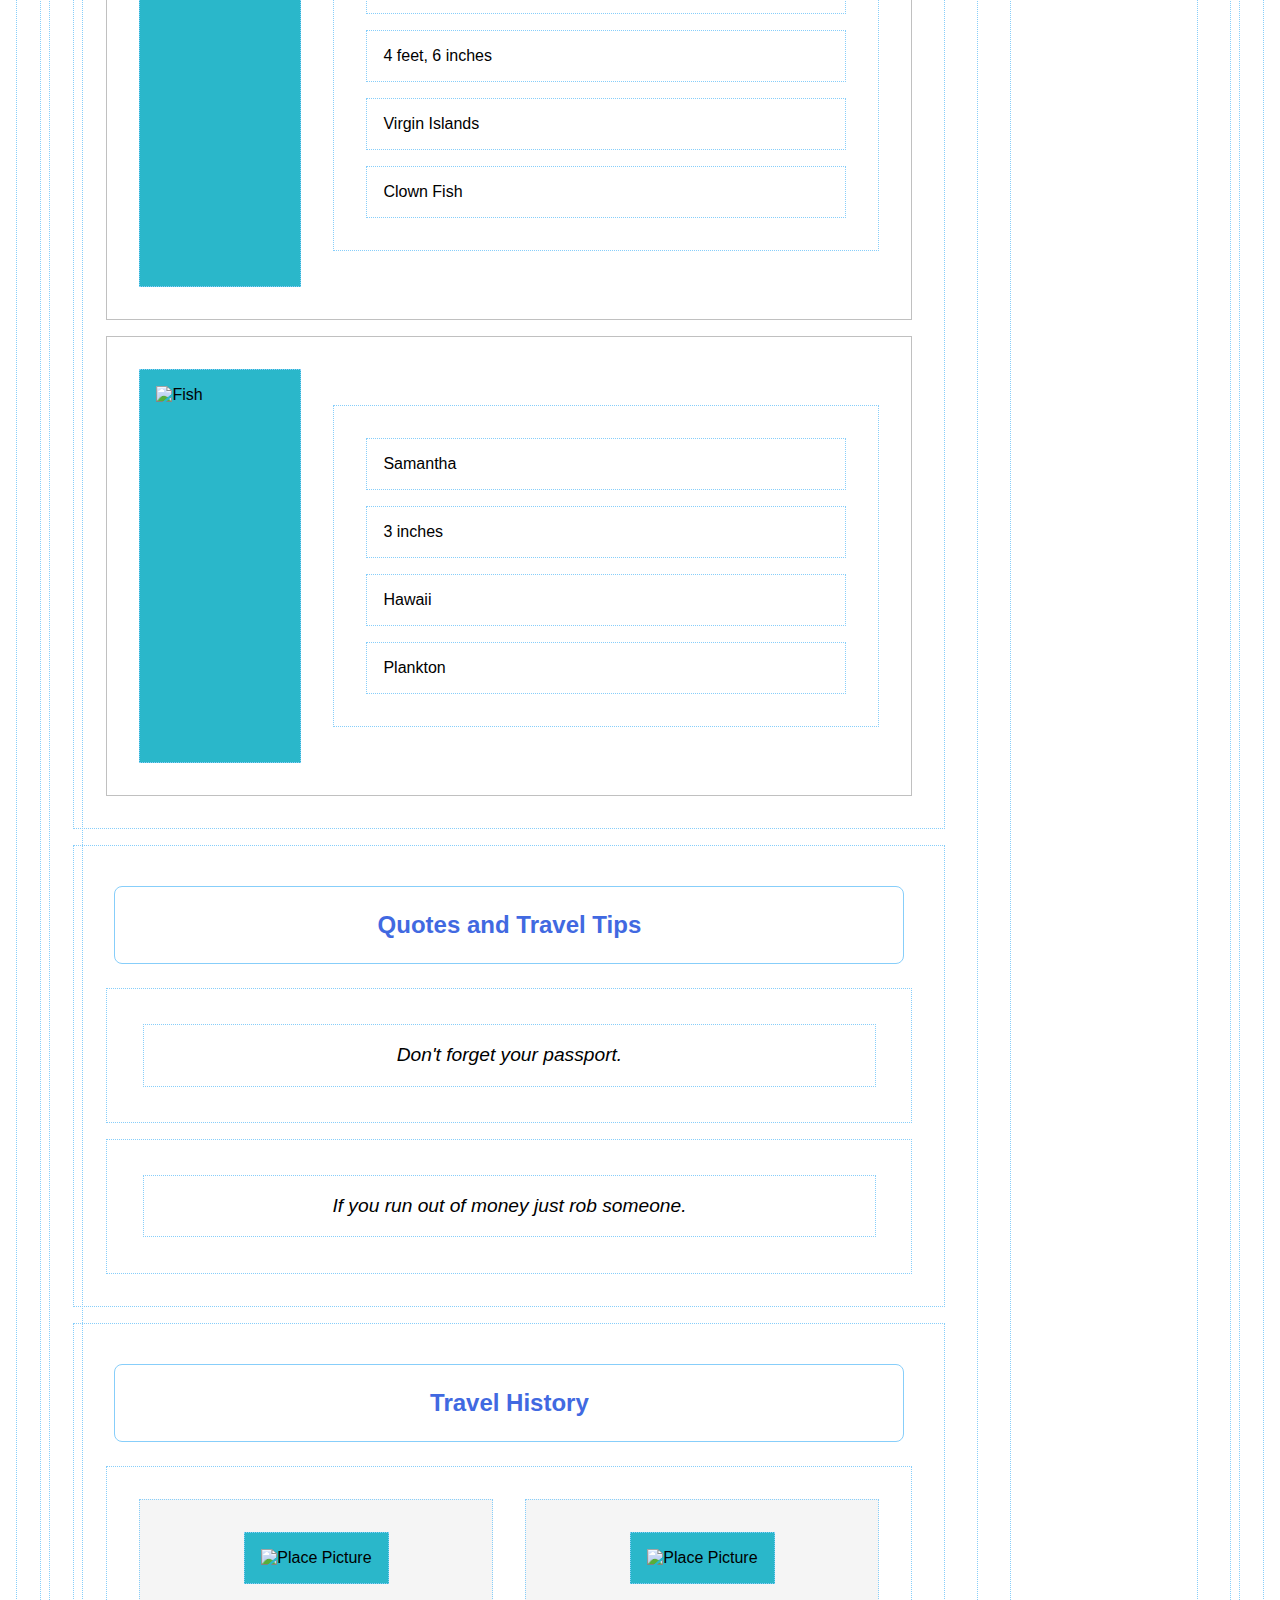
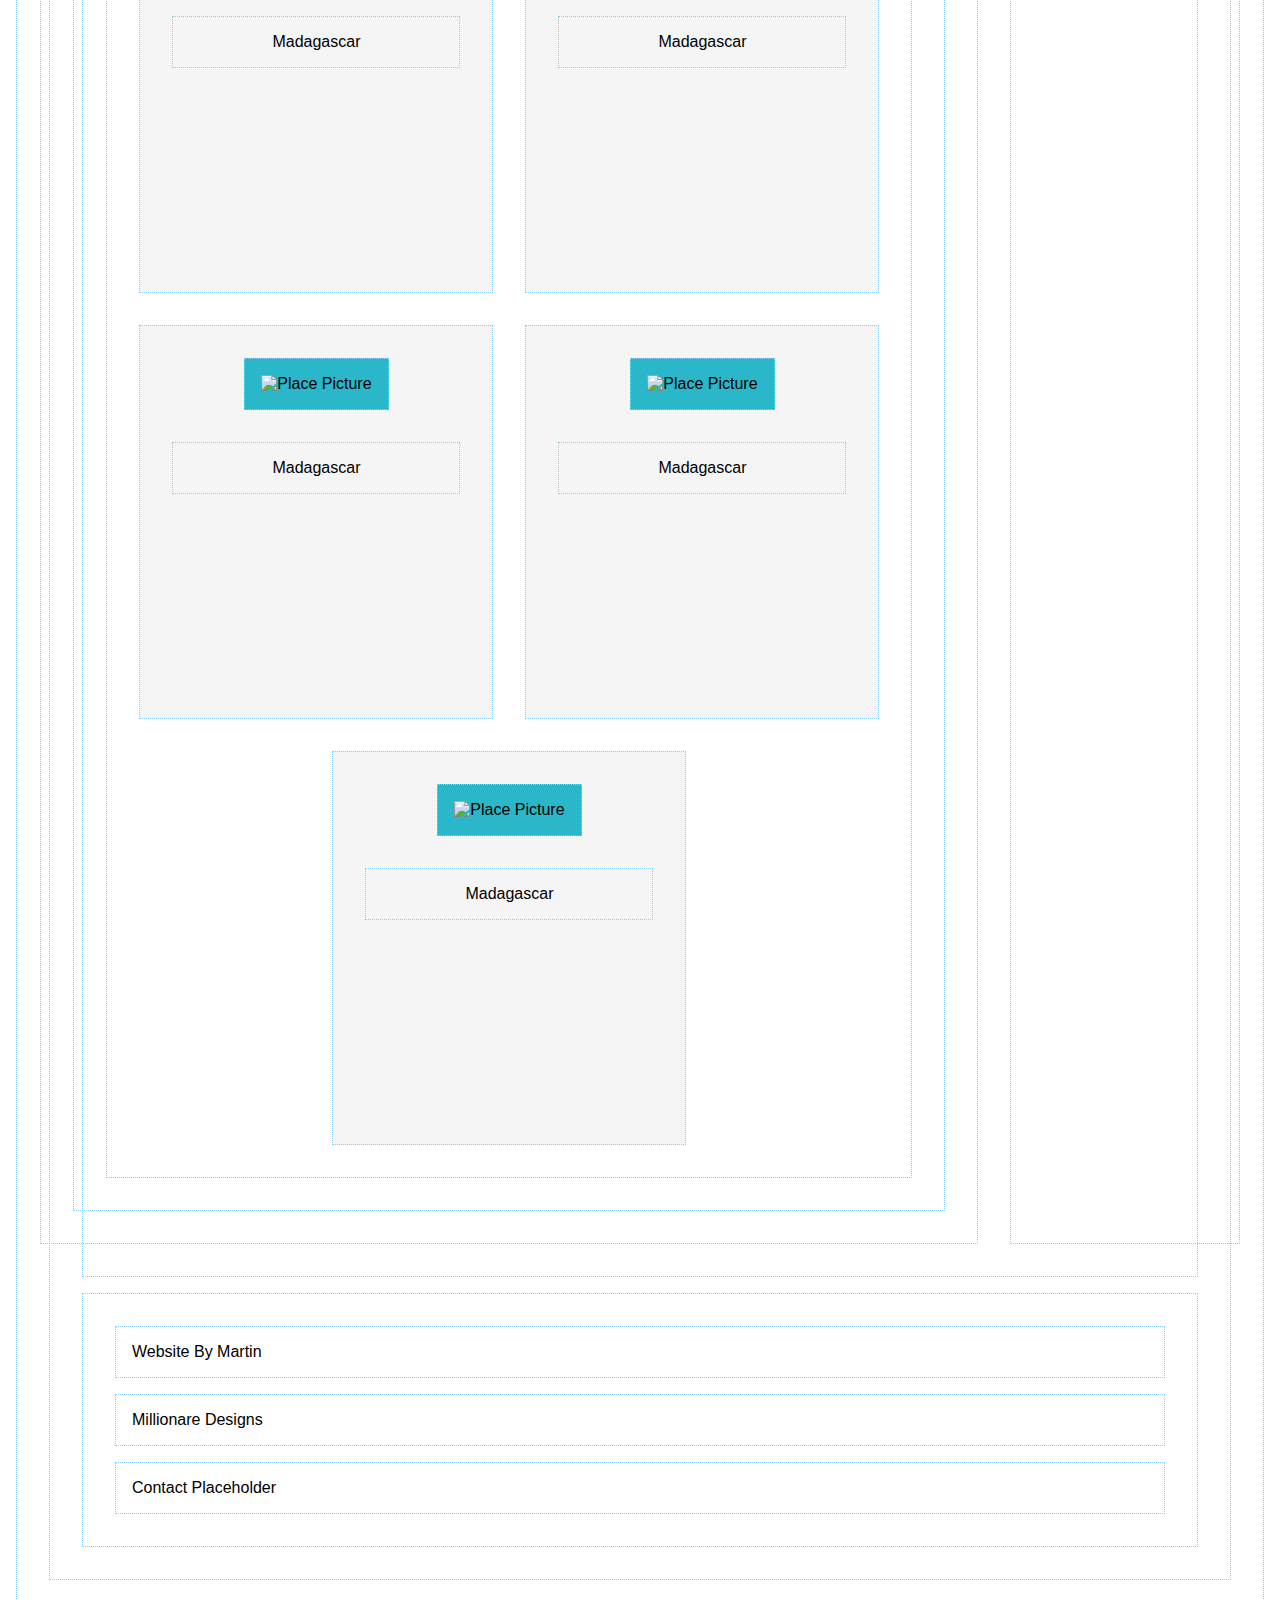
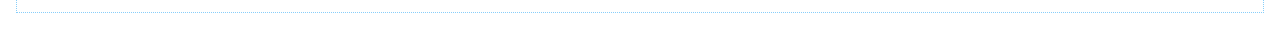
==== commit e43ff403: "Created javascript data provider and list files, updated main.js with imports for new files. Removed" ====
--- a/index.html
+++ b/index.html
@@ -20,52 +20,9 @@
 
     <div class="wrapper">
         <main>
-            <article>
-                <h2 class="section-header">My Fish</h2>
-                <section class="fish-card">
-                    <img class="fish-img"
-                        src="https://i.pinimg.com/originals/0d/5f/ab/0d5fab1cb9b0871daa8568bd891f697b.jpg" alt="Fish">
-                    <div class="stat-grid">
-                        <p class="fish-stats">Beta Fish</p>
-                        <p class="fish-stats">2 inches</p>
-                        <p class="fish-stats">George</p>
-                        <p class="fish-stats">Galapagos Island</p>
-                        <p class="fish-stats">Pretzels</p>
-                    </div>
-                </section>
-                <section class="fish-card">
-                    <img class="fish-img"
-                        src="https://i.pinimg.com/originals/0d/5f/ab/0d5fab1cb9b0871daa8568bd891f697b.jpg" alt="Fish">
-                    <div class="stat-grid">
-                        <p class="fish-stats">Gold Fish</p>
-                        <p class="fish-stats">3 inches</p>
-                        <p class="fish-stats">Frank</p>
-                        <p class="fish-stats">Barbados</p>
-                        <p class="fish-stats">Snails</p>
-                    </div>
-                </section>
-                <section class="fish-card">
-                    <img class="fish-img"
-                        src="https://i.pinimg.com/originals/0d/5f/ab/0d5fab1cb9b0871daa8568bd891f697b.jpg" alt="Fish">
-                    <div class="stat-grid">
-                        <p class="fish-stats">Sword Fish</p>
-                        <p class="fish-stats">4 feet, 6 inches</p>
-                        <p class="fish-stats">Mike</p>
-                        <p class="fish-stats">Virgin Islands</p>
-                        <p class="fish-stats">Clown Fish</p>
-                    </div>
-                </section>
-                <section class="fish-card">
-                    <img class="fish-img"
-                        src="https://i.pinimg.com/originals/0d/5f/ab/0d5fab1cb9b0871daa8568bd891f697b.jpg" alt="Fish">
-                    <div class="stat-grid">
-                        <p class="fish-stats">Clown Fish</p>
-                        <p class="fish-stats">3 inches</p>
-                        <p class="fish-stats">Samantha</p>
-                        <p class="fish-stats">Hawaii</p>
-                        <p class="fish-stats">Plankton</p>
-                    </div>
-                </section>
+            <h2 class="section-header">My Fish</h2>
+            <article id="fishList">
+               
             </article>
 
             <!-- Quote Container -->
@@ -137,8 +94,8 @@
         <p>Contact Placeholder</p>
     </footer>
 
-    <script src="/scripts/main.js"></script>
-    <script src="/scripts/FishDataProvider.js"></script>
+    <script type="module" src="/scripts/main.js"></script>
+    <!-- <script src="/scripts/FishDataProvider.js"></script> -->
 </body>
 
 </html>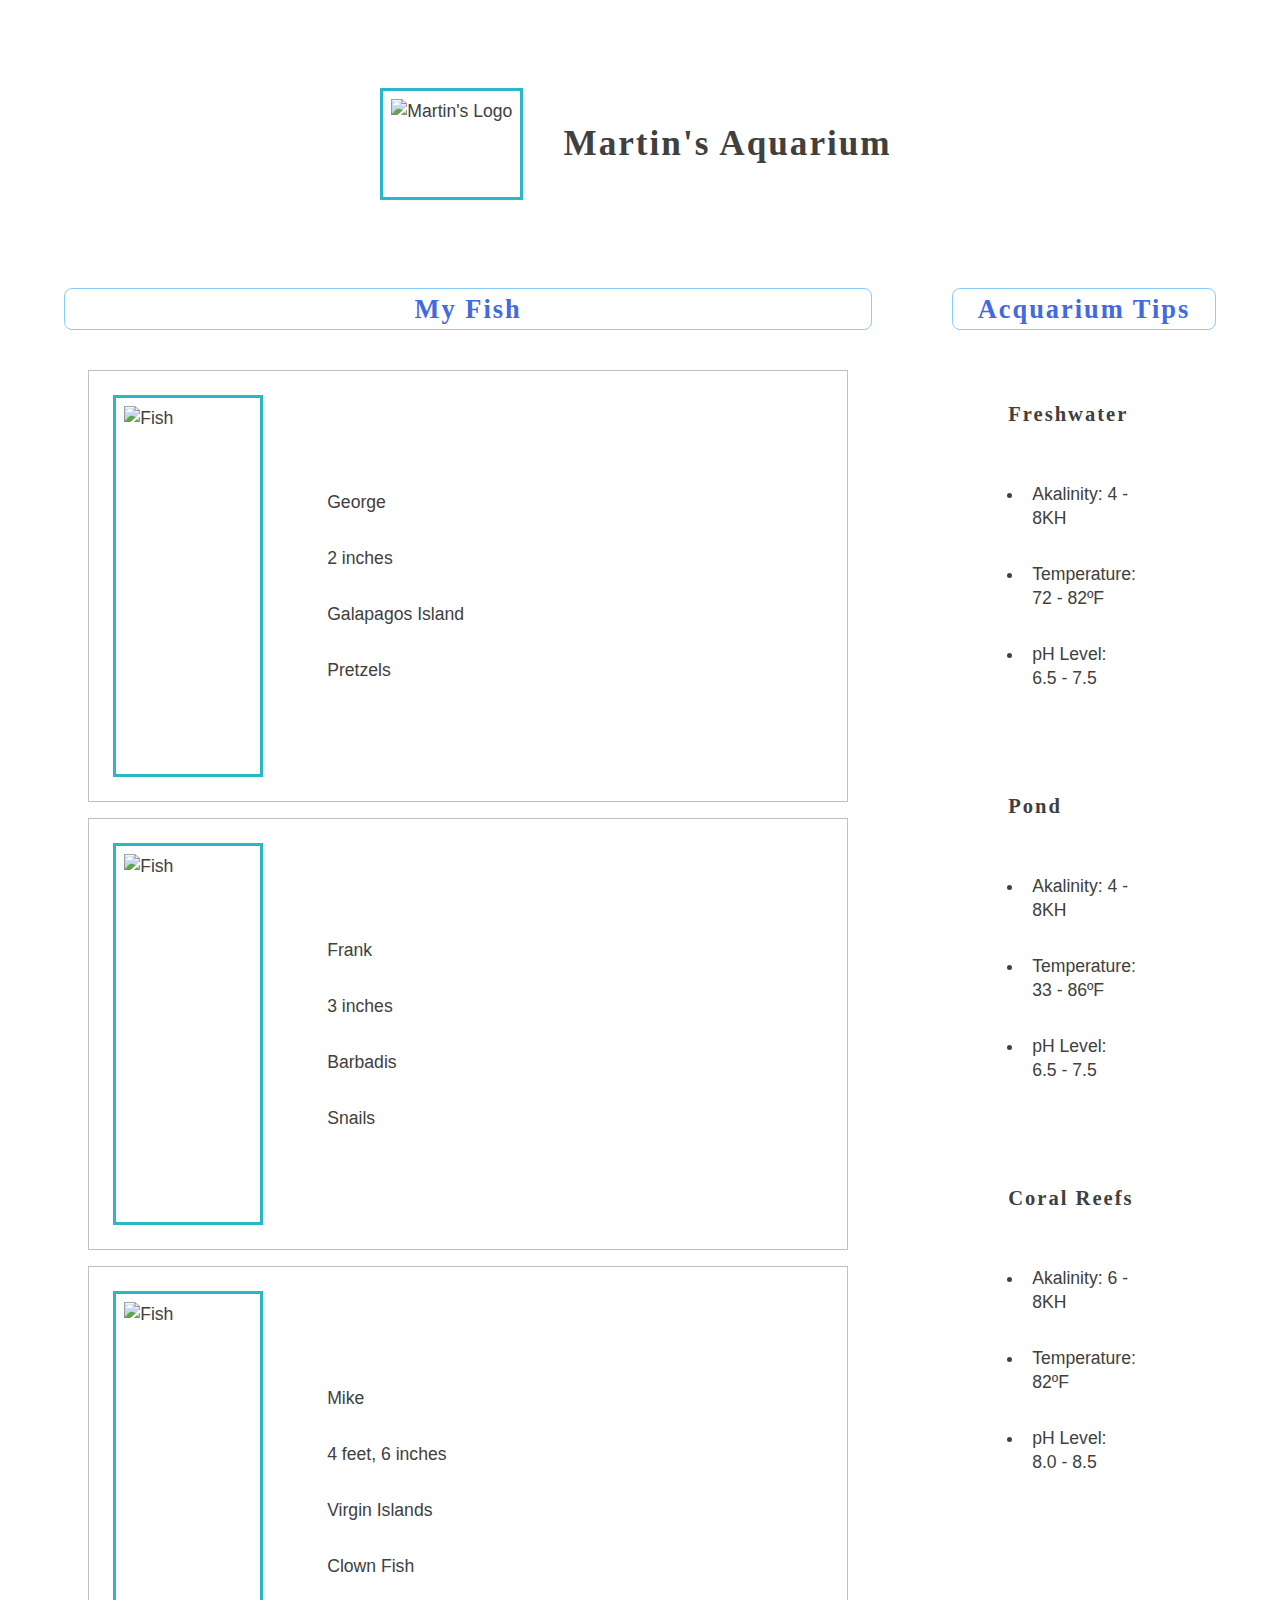
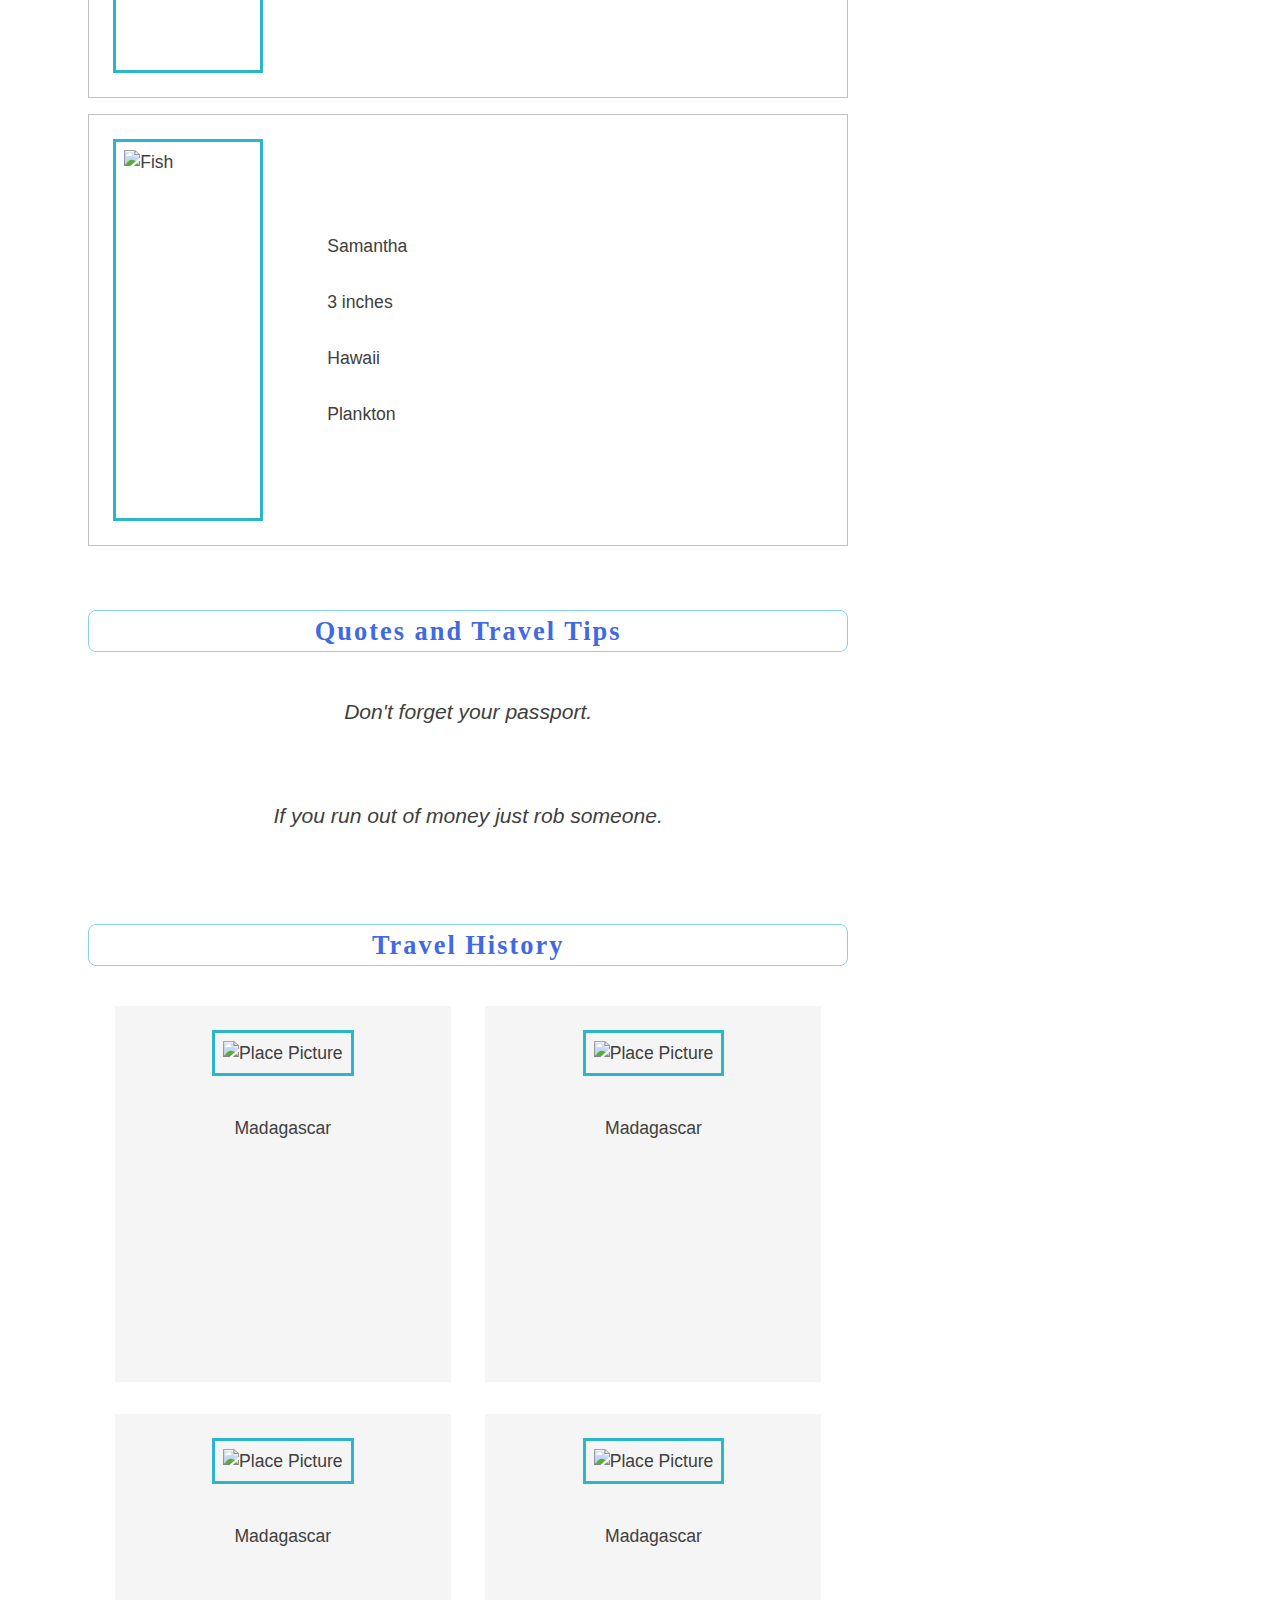
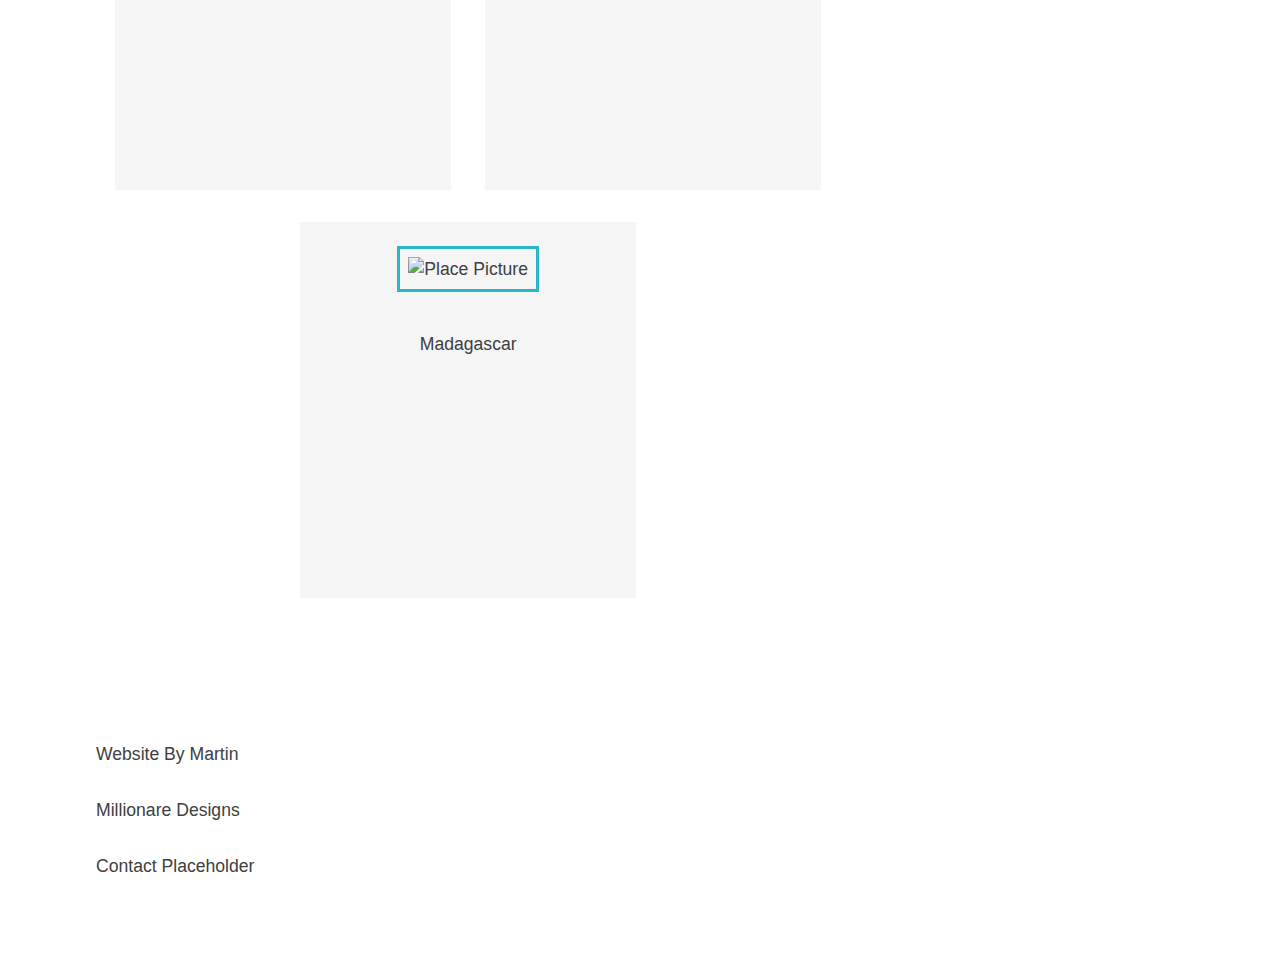
==== commit 7f251016: "updated index.html and main.css to accommodate new tips data provider javascript files." ====
--- a/index.html
+++ b/index.html
@@ -74,17 +74,9 @@
         <!-- Side bar with fresh fish tips -->
 
         <aside>
-            <h2 class="section-header">Fish Tips</h2>
-            <h3>Salinity</h3>
-            <ul>
-                <li>Keep it salty</li>
-                <li>Keep it salty</li>
-            </ul>
-            <h3>Temperature</h3>
-            <ul>
-                <li>Basically boiling</li>
-                <li>Basically boiling</li>
-            </ul>
+            <h2 class="section-header">Acquarium Tips</h2>
+            <section id="tips-container">
+            </section>
         </aside>
     </div>
 
--- a/styles/main.css
+++ b/styles/main.css
@@ -1,10 +1,31 @@
 * {
-    border: 1px dotted lightskyblue;
-    padding: 1em;
-    margin: 1em;
+    /* border: 1px dotted lightskyblue; */
+    padding: .5rem;
+    margin: 1rem;
     font-family: Arial, Helvetica, sans-serif;
 }
 
+@import url("https://fonts.googleapis.com/css?family=Comfortaa|Patua+One");
+
+/*Typography
+--------------------------------------------------------------*/
+body,
+button,
+input,
+select,
+textarea {
+	color: #404040;
+	font-family: "Comfortaa", Arial, sans-serif;
+	font-size: 1.1rem;
+    line-height: 1.5rem;
+    padding: .5rem;
+    maring 
+}
+
+h1,h2,h3,h4,h5,h6 {
+  font-family: "Patua One", serif;
+  letter-spacing: 2px;
+}
 
 :root {
  /* CSS HEX */
@@ -17,7 +38,7 @@
 
 img {
     height: 10vh;
-    background-color: var(--pacific-blue);
+    border: .2rem solid var(--pacific-blue);
 }
 
 .banner {
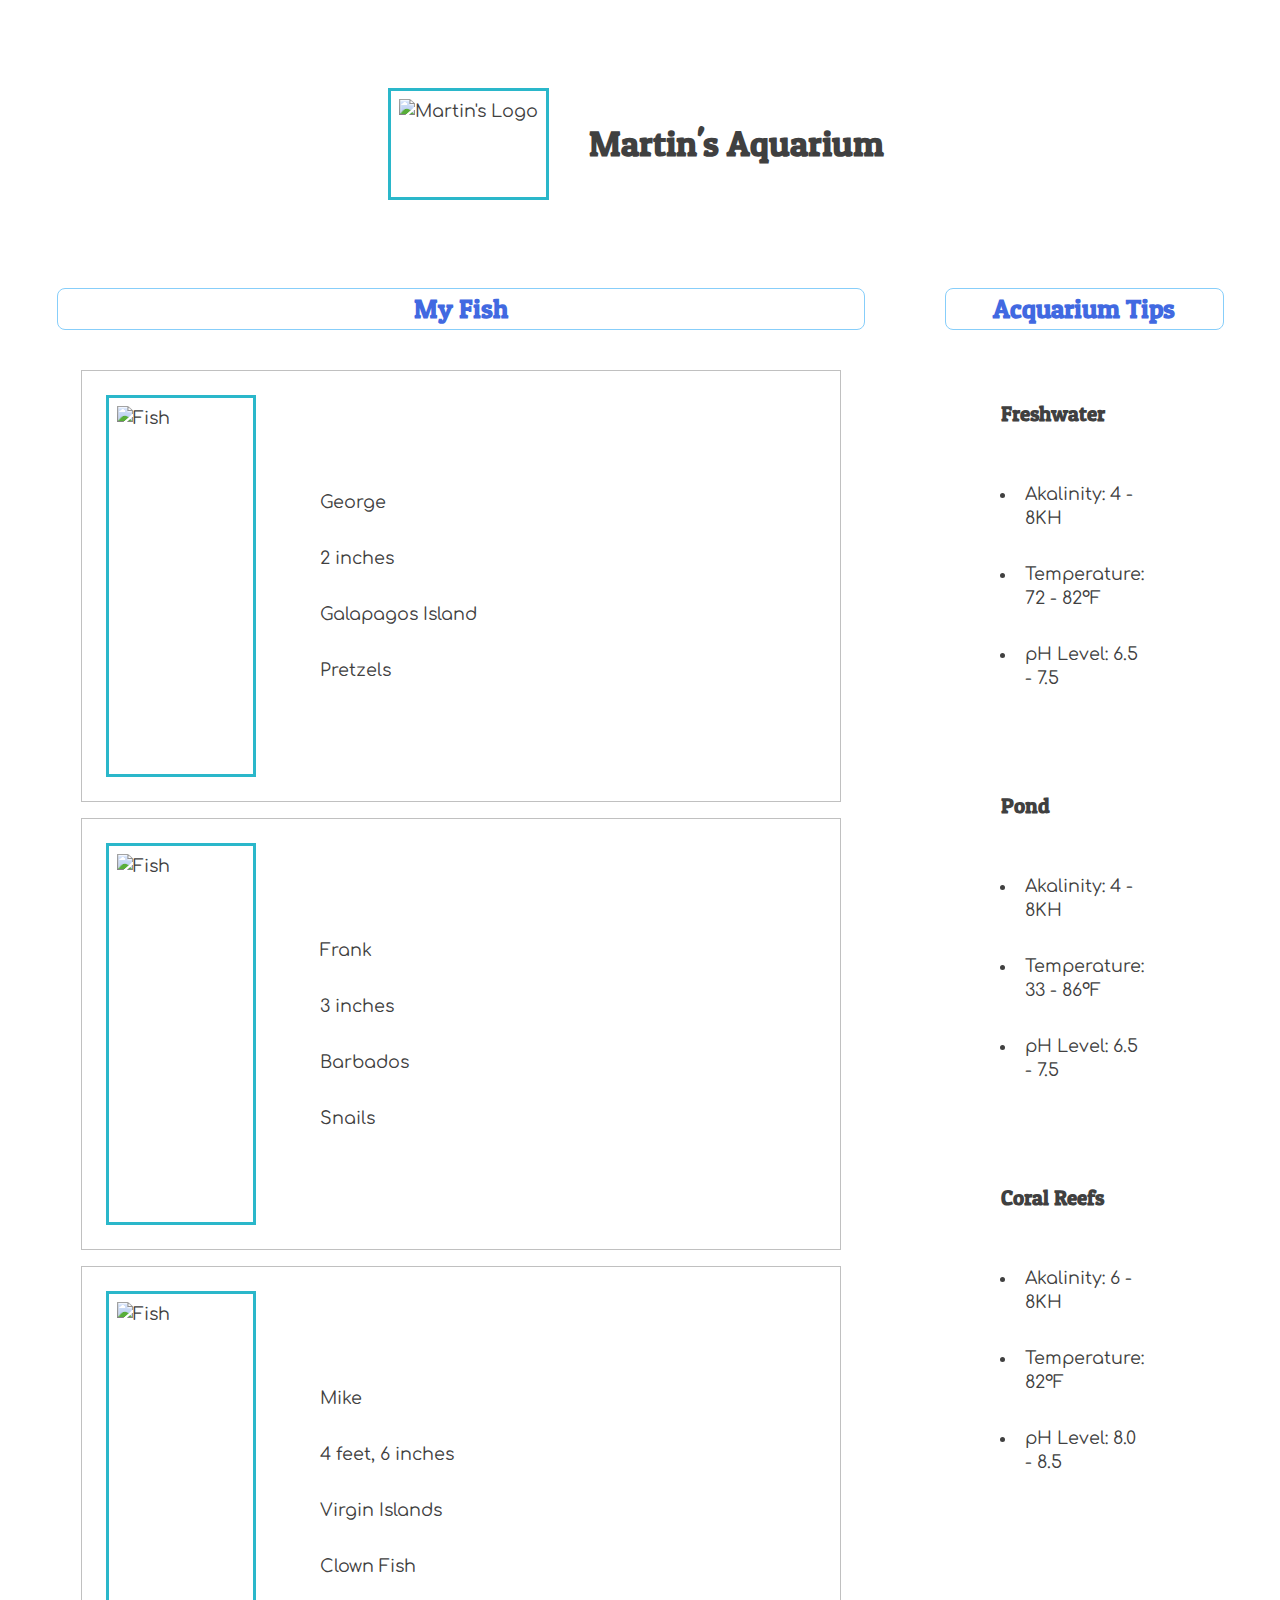
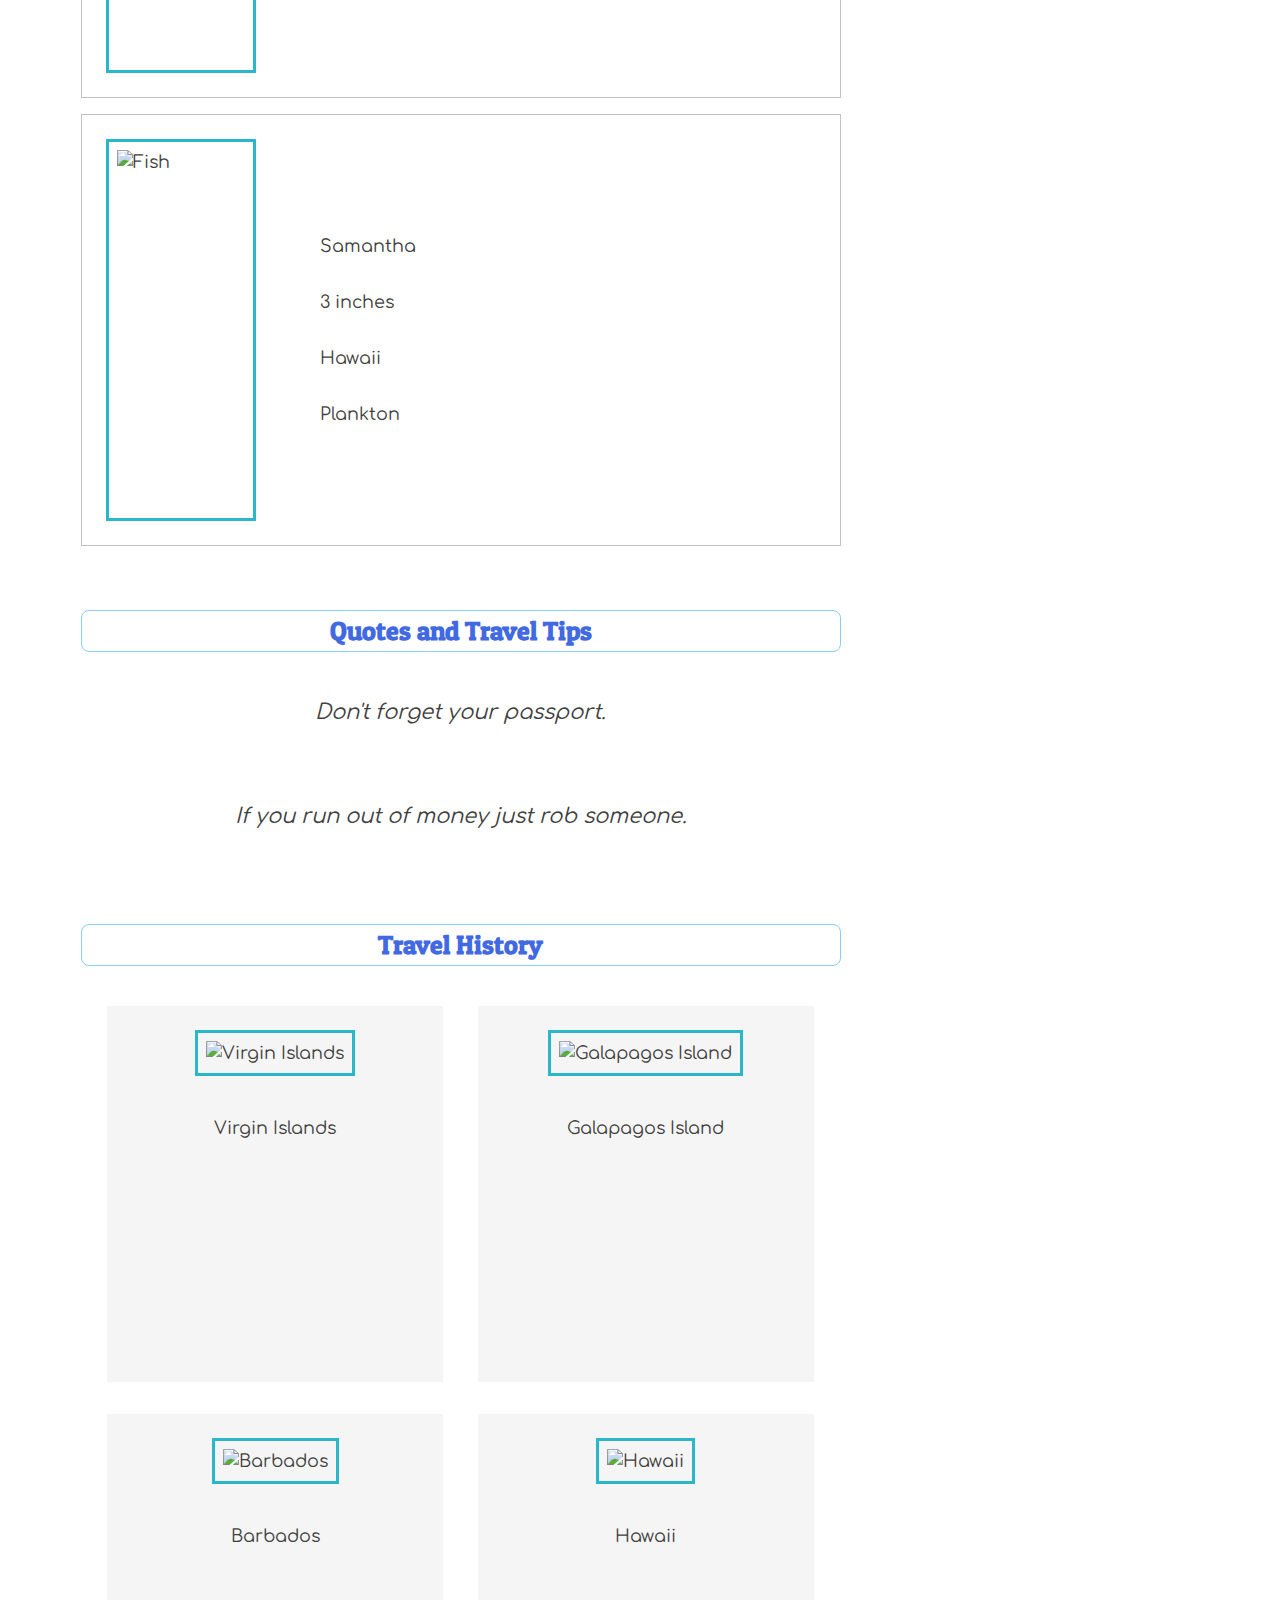
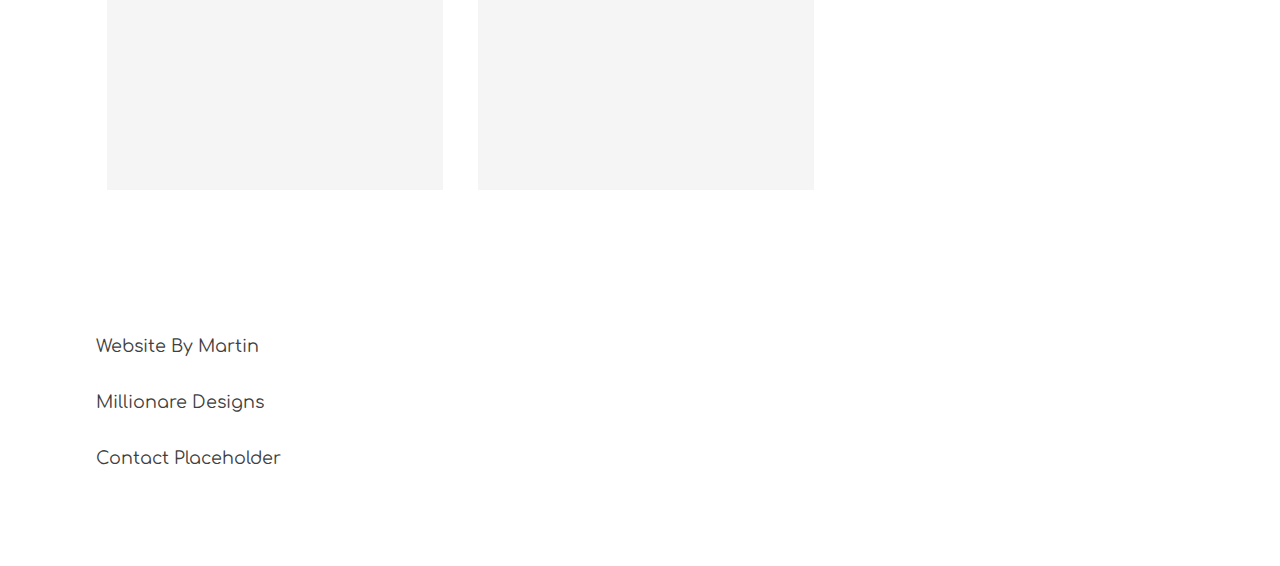
==== commit 2b01b6a0: "Removed content from location-container in index.html and added location data provider javascript fi" ====
--- a/index.html
+++ b/index.html
@@ -41,32 +41,7 @@
 
             <article class="site-card">
                 <h2 class="section-header">Travel History</h2>
-                <div class="flex-grid">
-                    <section class="location-card">
-                        <img src="https://www.telegraph.co.uk/content/dam/Travel/2017/june/madagascar-miavana.jpg"
-                            alt="Place Picture">
-                        <p>Madagascar</p>
-                    </section>
-                    <section class="location-card">
-                        <img src="https://www.telegraph.co.uk/content/dam/Travel/2017/june/madagascar-miavana.jpg"
-                            alt="Place Picture">
-                        <p>Madagascar</p>
-                    </section>
-                    <section class="location-card">
-                        <img src="https://www.telegraph.co.uk/content/dam/Travel/2017/june/madagascar-miavana.jpg"
-                            alt="Place Picture">
-                        <p>Madagascar</p>
-                    </section>
-                    <section class="location-card">
-                        <img src="https://www.telegraph.co.uk/content/dam/Travel/2017/june/madagascar-miavana.jpg"
-                            alt="Place Picture">
-                        <p>Madagascar</p>
-                    </section>
-                    <section class="location-card">
-                        <img src="https://www.telegraph.co.uk/content/dam/Travel/2017/june/madagascar-miavana.jpg"
-                            alt="Place Picture">
-                        <p>Madagascar</p>
-                    </section>
+                <div class="flex-grid" id="location-container">
                 </div>
             </article>
         </main>
--- a/styles/main.css
+++ b/styles/main.css
@@ -1,30 +1,8 @@
+@import url("https://fonts.googleapis.com/css?family=Comfortaa|Patua+One");
+
 * {
-    /* border: 1px dotted lightskyblue; */
     padding: .5rem;
     margin: 1rem;
-    font-family: Arial, Helvetica, sans-serif;
-}
-
-@import url("https://fonts.googleapis.com/css?family=Comfortaa|Patua+One");
-
-/*Typography
---------------------------------------------------------------*/
-body,
-button,
-input,
-select,
-textarea {
-	color: #404040;
-	font-family: "Comfortaa", Arial, sans-serif;
-	font-size: 1.1rem;
-    line-height: 1.5rem;
-    padding: .5rem;
-    maring 
-}
-
-h1,h2,h3,h4,h5,h6 {
-  font-family: "Patua One", serif;
-  letter-spacing: 2px;
 }
 
 :root {
@@ -35,6 +13,26 @@
 --davys-grey: #50514fff;
 --fire-opal: #f25f5cff;
 }
+
+/*Typography
+--------------------------------------------------------------*/
+
+body,
+button,
+input,
+select,
+textarea {
+	color: #404040;
+	font-family: "Comfortaa", Helvetica, Arial, sans-serif;
+	font-size: 1.1rem;
+    line-height: 1.5rem;
+    padding: .5rem;
+}
+
+h1,h2,h3,h4,h5,h6 {
+  font-family: 'Patua One', serif;
+}
+
 
 img {
     height: 10vh;
@@ -80,8 +78,6 @@
 
 .stat-grid {
     display: inline-block;
-    /* justify-content: center; */
-    /* align-items: right; */
     width: 40vw;
 }
 
